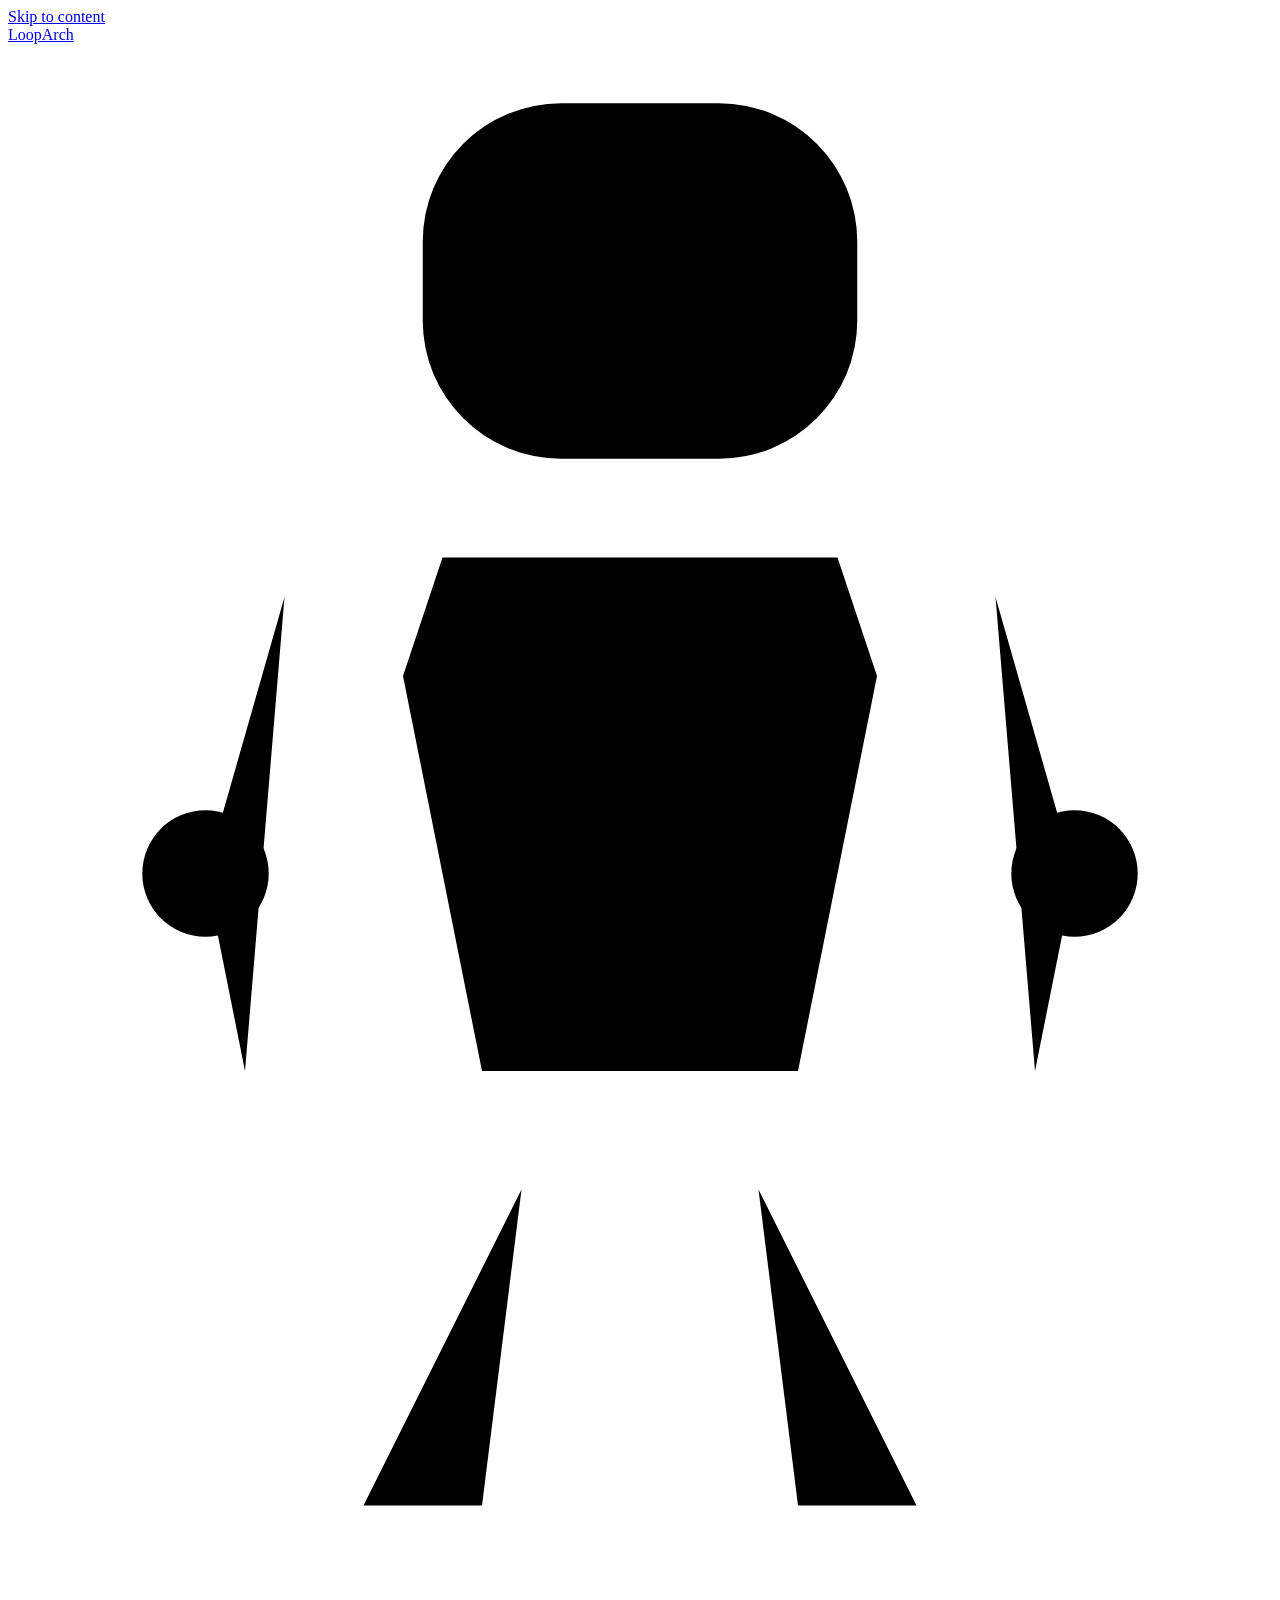
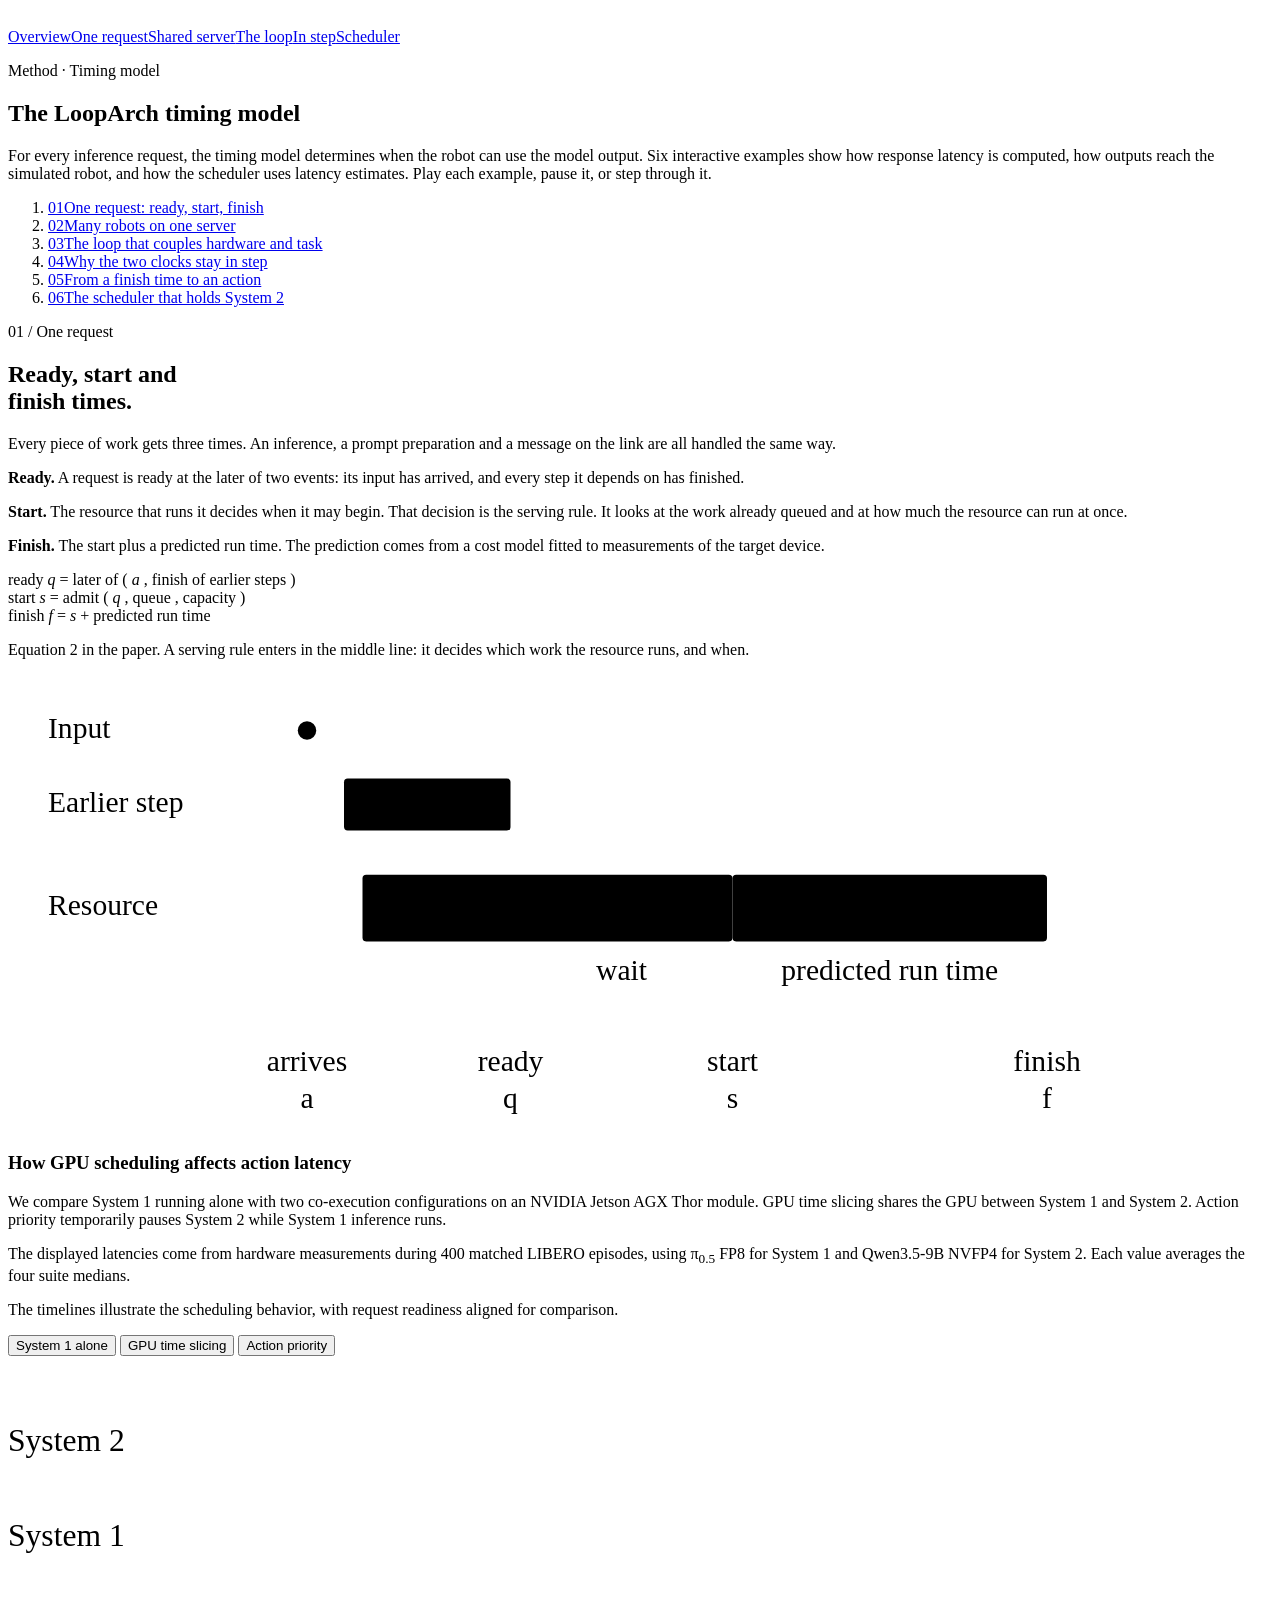
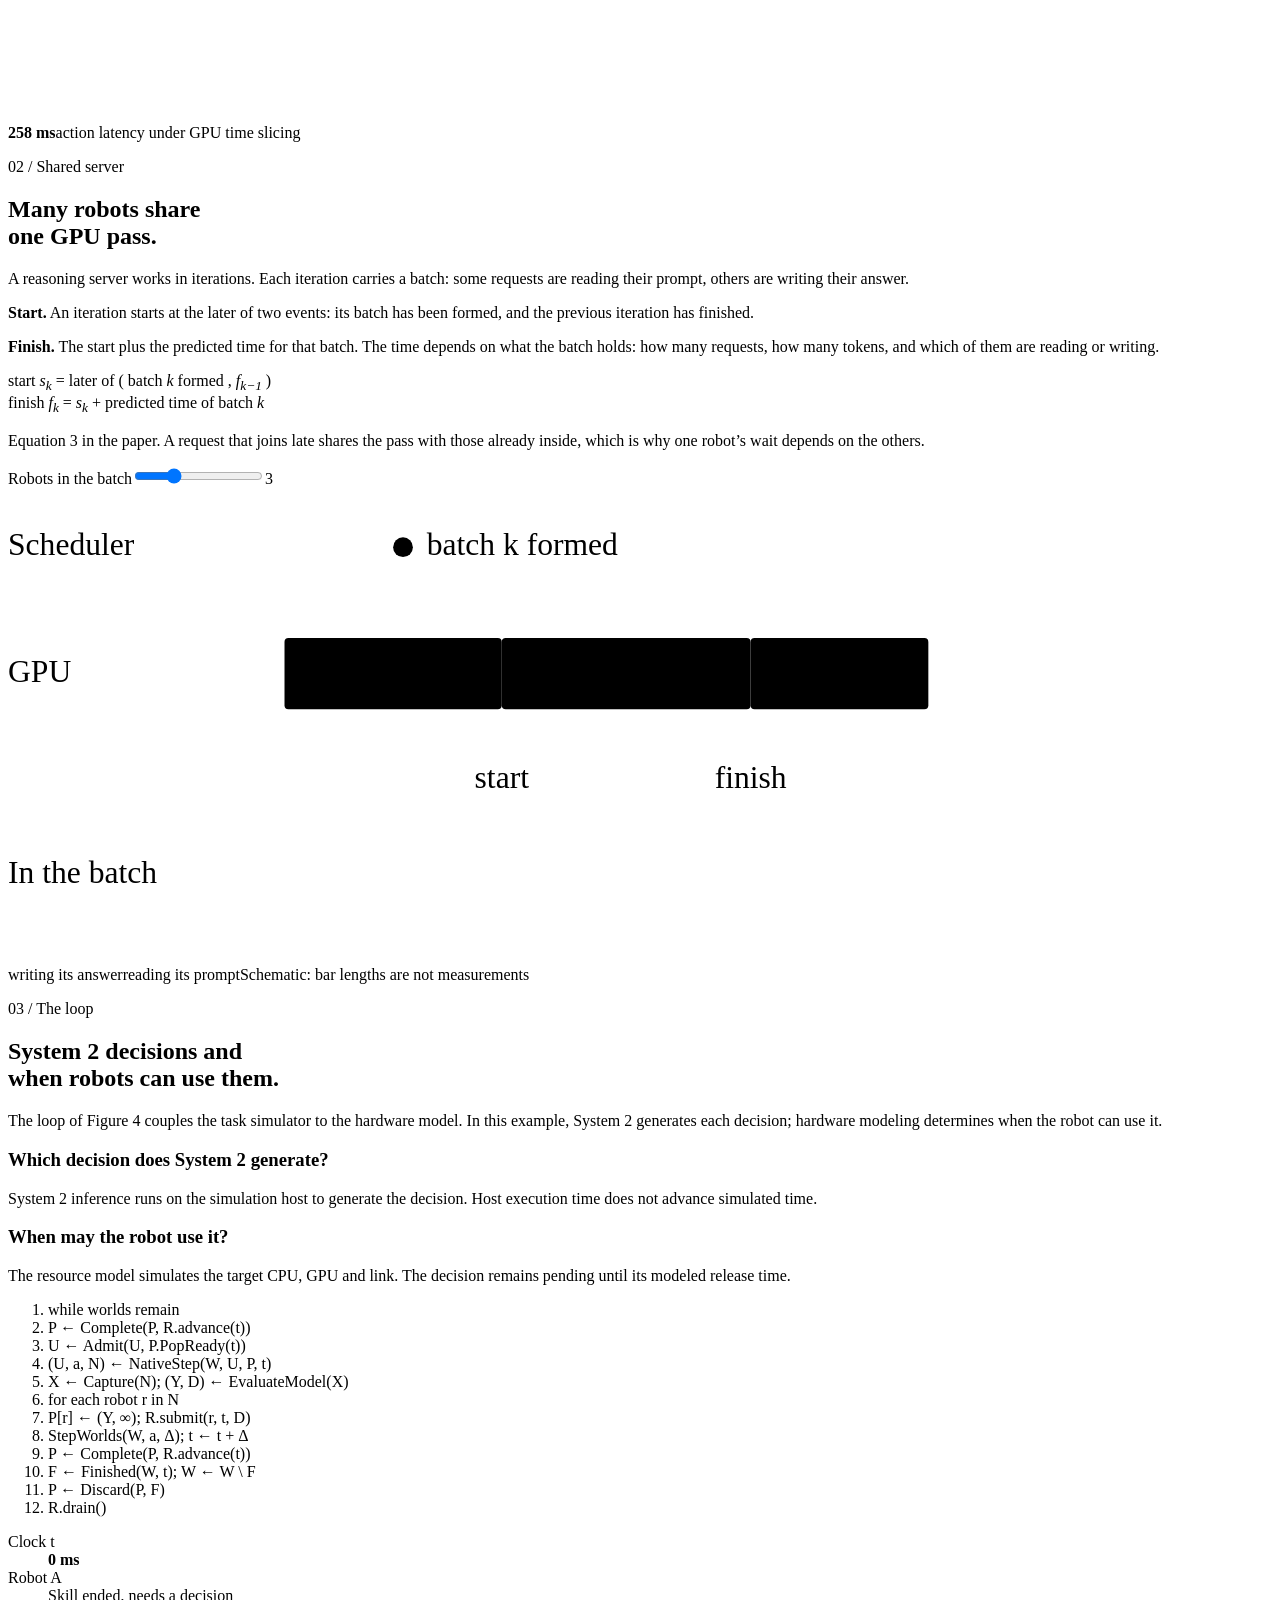
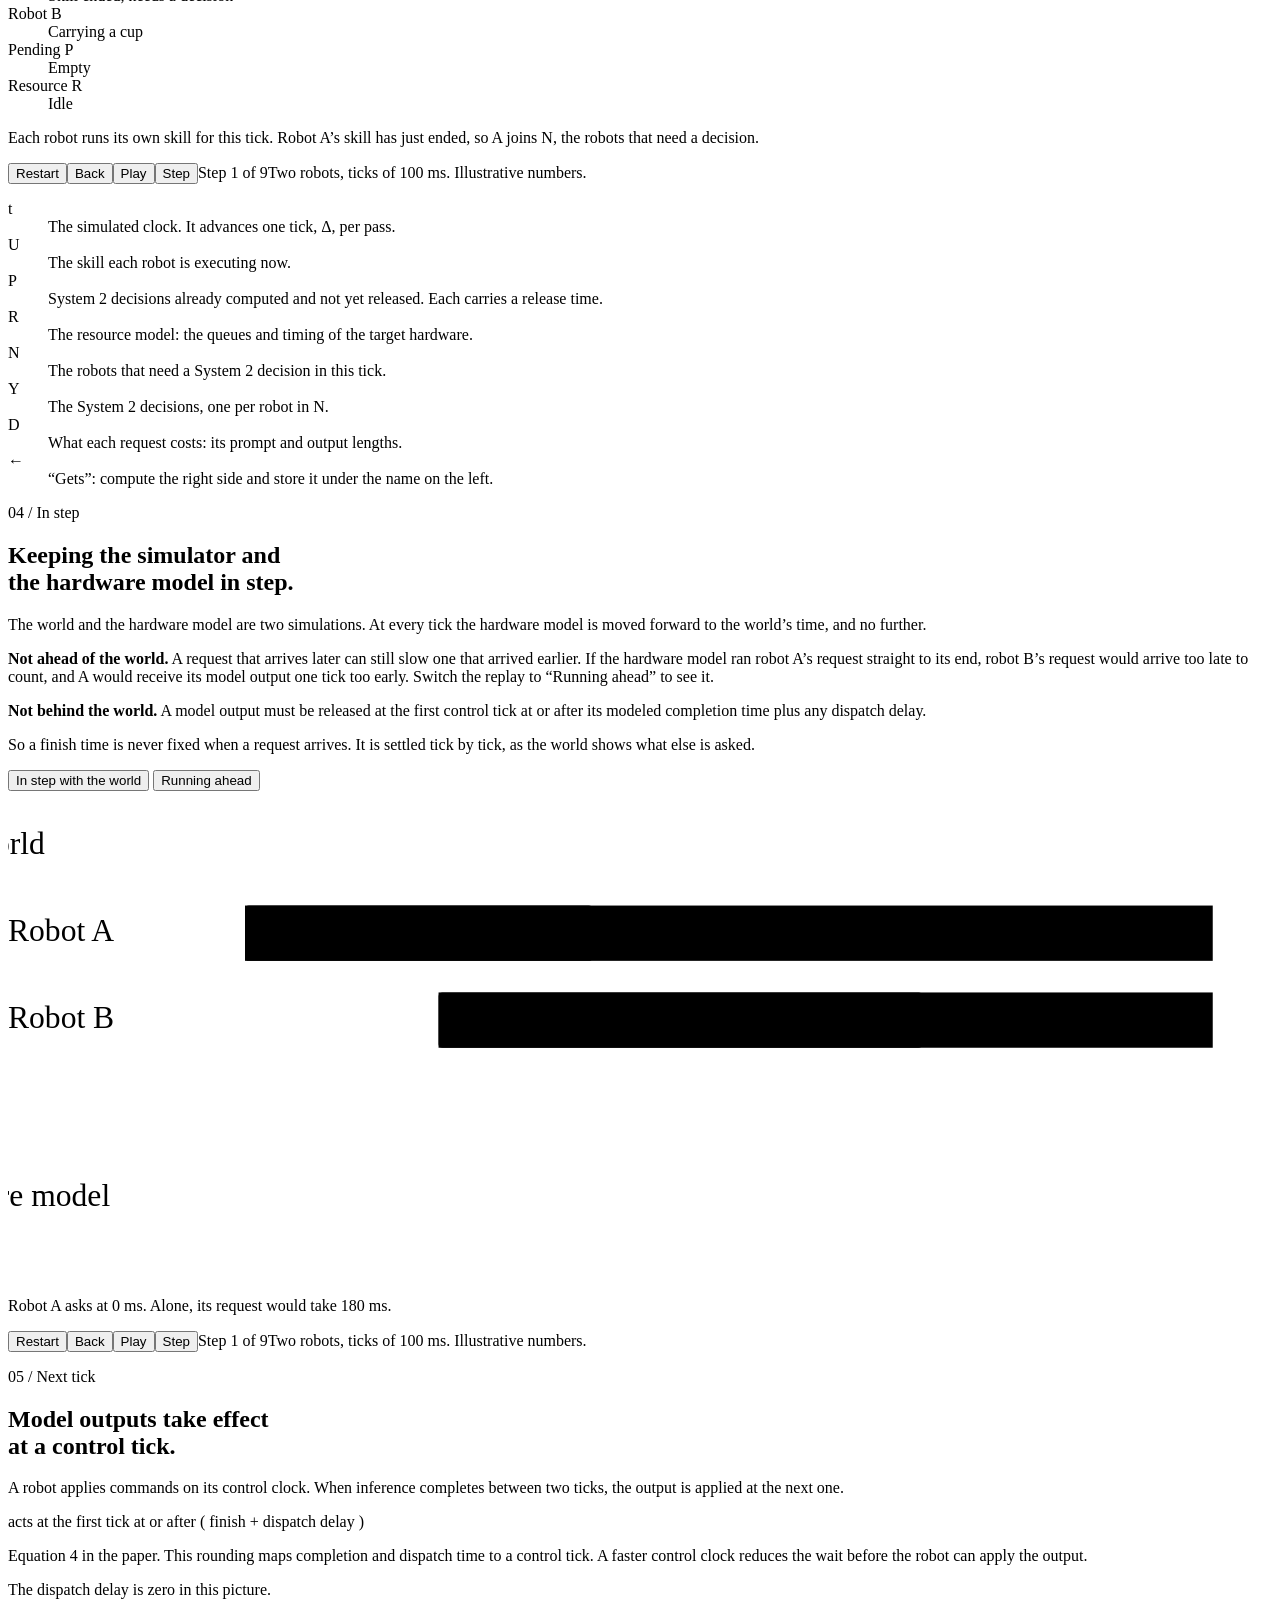
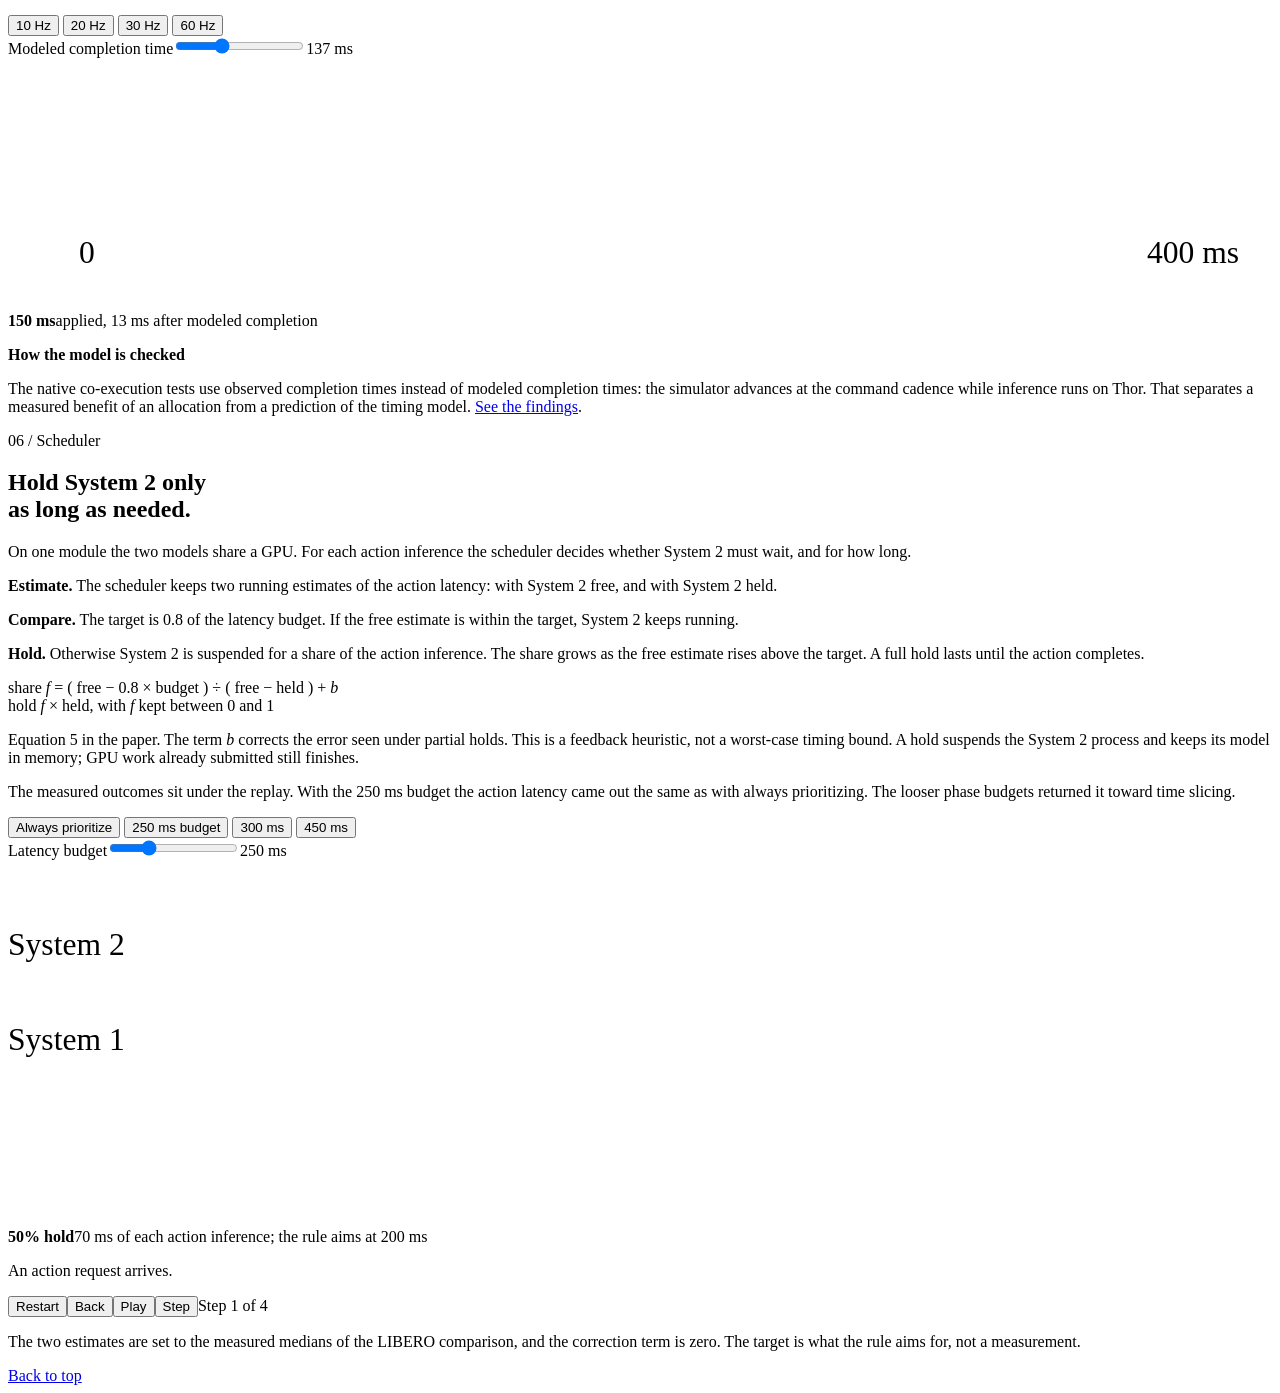
==== model.html @ b51e173c "Rename the project to LoopArch" ====
<!doctype html>
<html lang="en">
<head>
  <meta charset="utf-8">
  <meta name="viewport" content="width=device-width,initial-scale=1">
  <meta name="description" content="How the LoopArch timing model turns a hardware time into the moment a robot can act.">
  <title>Timing model · LoopArch</title>
  <link rel="stylesheet" href="style.css">
  <link rel="stylesheet" href="model.css">
  <script src="model.js" defer></script>
</head>
<body>
<a class="skip" href="#main">Skip to content</a>
<header class="masthead"><a class="wordmark" href="index.html">Loop<span>Arch</span><svg class="bot-icon humanoid-icon" viewBox="0 0 32 40" aria-hidden="true" focusable="false"><rect class="robot-shell" x="10.5" y="1.5" width="11" height="9" rx="3.5"/><rect class="robot-visor" x="12.5" y="4" width="7" height="3" rx="1.5"/><path class="robot-shell" d="M11 13h10l1 3-2 10h-8l-2-10z"/><path class="robot-chest" d="M13.5 16.5h5"/><path class="robot-limb" d="m7 14-2 7 1 5m19-12 2 7-1 5M13 29l-1 8H9m10-8 1 8h3"/><circle class="robot-joint" cx="5" cy="21" r="1.6"/><circle class="robot-joint" cx="27" cy="21" r="1.6"/><path class="robot-neck" d="M14 11.5h4"/></svg></a><nav aria-label="Main navigation"><a href="index.html">Overview</a><a href="#request">One request</a><a href="#shared">Shared server</a><a href="#loop">The loop</a><a href="#step">In step</a><a href="#scheduler">Scheduler</a></nav></header>
<main id="main">
<section class="page-hero">
  <div><p class="eyebrow">Method · Timing model</p><h1>The LoopArch timing model</h1><p class="lead">For every inference request, the timing model determines when the robot can use the model output. Six interactive examples show how response latency is computed, how outputs reach the simulated robot, and how the scheduler uses latency estimates. Play each example, pause it, or step through it.</p></div>
  <ol class="toc" aria-label="On this page"><li><a href="#request"><span>01</span>One request: ready, start, finish</a></li><li><a href="#shared"><span>02</span>Many robots on one server</a></li><li><a href="#loop"><span>03</span>The loop that couples hardware and task</a></li><li><a href="#step"><span>04</span>Why the two clocks stay in step</a></li><li><a href="#tick"><span>05</span>From a finish time to an action</a></li><li><a href="#scheduler"><span>06</span>The scheduler that holds System 2</a></li></ol>
</section>

<section id="request" class="section">
  <div class="section-heading"><p class="eyebrow">01 / One request</p><h2>Ready, start and<br>finish times.</h2><p>Every piece of work gets three times. An inference, a prompt preparation and a message on the link are all handled the same way.</p></div>
  <div class="explain">
    <div class="prose">
      <p><strong>Ready.</strong> A request is ready at the later of two events: its input has arrived, and every step it depends on has finished.</p>
      <p><strong>Start.</strong> The resource that runs it decides when it may begin. That decision is the serving rule. It looks at the work already queued and at how much the resource can run at once.</p>
      <p><strong>Finish.</strong> The start plus a predicted run time. The prediction comes from a cost model fitted to measurements of the target device.</p>
      <div class="eq" role="group" aria-label="Equation 2 in words">
        <div><span class="lab">ready</span> <var>q</var> = later of ( <var>a</var> , finish of earlier steps )</div>
        <div><span class="lab">start</span> <var>s</var> = admit ( <var>q</var> , queue , capacity )</div>
        <div><span class="lab">finish</span> <var>f</var> = <var>s</var> + predicted run time</div>
      </div>
      <p class="note">Equation 2 in the paper. A serving rule enters in the middle line: it decides which work the resource runs, and when.</p>
    </div>
    <figure class="panel">
      <svg viewBox="0 0 640 246" role="img"><title>One request on a timeline: its input arrives, an earlier step finishes and makes it ready, it waits while the resource does other work, then it starts, runs and finishes.</title>
        <text class="d-lab" x="0" y="34">Input</text><circle cx="140" cy="30" r="5" fill="var(--teal)"/>
        <text class="d-lab" x="0" y="74">Earlier step</text><rect class="f-old" x="160" y="56" width="90" height="28" rx="2"/>
        <text class="d-lab" x="0" y="130">Resource</text>
        <rect class="f-s2" x="170" y="108" width="200" height="36" rx="2"/><text class="d-in" x="270" y="130" text-anchor="middle">Other work in the queue</text>
        <rect class="f-s1" x="370" y="108" width="170" height="36" rx="2"/><text class="d-in" x="455" y="130" text-anchor="middle">This request runs</text>
        <line class="d-guide" x1="140" y1="37" x2="140" y2="196"/><line class="d-guide" x1="250" y1="84" x2="250" y2="108"/><line class="d-guide" x1="250" y1="144" x2="250" y2="196"/><line class="d-guide" x1="370" y1="144" x2="370" y2="196"/><line class="d-guide" x1="540" y1="144" x2="540" y2="196"/>
        <line x1="256" y1="172" x2="364" y2="172" stroke="var(--orange)" stroke-width="2"/><text class="d-lab" x="310" y="165" text-anchor="middle">wait</text>
        <line x1="376" y1="172" x2="534" y2="172" stroke="var(--teal)" stroke-width="2"/><text class="d-lab" x="455" y="165" text-anchor="middle">predicted run time</text>
        <text class="d-strong" x="140" y="214" text-anchor="middle">arrives</text><text class="d-sym" x="140" y="234" text-anchor="middle">a</text>
        <text class="d-strong" x="250" y="214" text-anchor="middle">ready</text><text class="d-sym" x="250" y="234" text-anchor="middle">q</text>
        <text class="d-strong" x="370" y="214" text-anchor="middle">start</text><text class="d-sym" x="370" y="234" text-anchor="middle">s</text>
        <text class="d-strong" x="540" y="214" text-anchor="middle">finish</text><text class="d-sym" x="540" y="234" text-anchor="middle">f</text>
      </svg>
    </figure>
  </div>
  <div class="explain second">
    <div class="prose">
      <h3>How GPU scheduling affects action latency</h3>
      <p>We compare System 1 running alone with two co-execution configurations on an NVIDIA Jetson AGX Thor module. GPU time slicing shares the GPU between System 1 and System 2. Action priority temporarily pauses System 2 while System 1 inference runs.</p>
      <p>The displayed latencies come from hardware measurements during 400 matched LIBERO episodes, using π<sub>0.5</sub> FP8 for System 1 and Qwen3.5-9B NVFP4 for System 2. Each value averages the four suite medians.</p>
      <p class="note" id="rule-scope">The timelines illustrate the scheduling behavior, with request readiness aligned for comparison.</p>
    </div>
    <div class="panel">
      <div class="seg" role="group" aria-label="Serving rule">
        <button type="button" data-rule="solo" aria-pressed="false">System 1 alone</button>
        <button type="button" data-rule="timeslicing" aria-pressed="true">GPU time slicing</button>
        <button type="button" data-rule="priority" aria-pressed="false">Action priority</button>
      </div>
      <svg id="rule-svg" viewBox="0 0 640 176" role="img" aria-labelledby="rule-title"><title id="rule-title">Timeline of one action request under the selected serving rule.</title>
        <text class="d-lab" x="0" y="48">System 2</text><text class="d-lab" x="0" y="96">System 1</text>
        <g id="rule-marks"></g>
        <line class="d-axis" x1="130" y1="132" x2="610" y2="132"/>
        <g id="rule-axis"></g>
      </svg>
      <p class="readout" aria-live="polite"><strong id="rule-ms">258 ms</strong><span id="rule-text">action latency under GPU time slicing</span></p>
    </div>
  </div>
</section>

<section id="shared" class="section">
  <div class="section-heading"><p class="eyebrow">02 / Shared server</p><h2>Many robots share<br>one GPU pass.</h2><p>A reasoning server works in iterations. Each iteration carries a batch: some requests are reading their prompt, others are writing their answer.</p></div>
  <div class="explain">
    <div class="prose">
      <p><strong>Start.</strong> An iteration starts at the later of two events: its batch has been formed, and the previous iteration has finished.</p>
      <p><strong>Finish.</strong> The start plus the predicted time for that batch. The time depends on what the batch holds: how many requests, how many tokens, and which of them are reading or writing.</p>
      <div class="eq" role="group" aria-label="Equation 3 in words">
        <div><span class="lab">start</span> <var>s<sub>k</sub></var> = later of ( batch <var>k</var> formed , <var>f<sub>k−1</sub></var> )</div>
        <div><span class="lab">finish</span> <var>f<sub>k</sub></var> = <var>s<sub>k</sub></var> + predicted time of batch <var>k</var></div>
      </div>
      <p class="note">Equation 3 in the paper. A request that joins late shares the pass with those already inside, which is why one robot’s wait depends on the others.</p>
    </div>
    <div class="panel">
      <label class="slider" for="robots"><span>Robots in the batch</span><input id="robots" type="range" min="1" max="8" step="1" value="3"><output id="robots-out" for="robots">3</output></label>
      <svg id="batch-svg" viewBox="0 0 640 232" role="img" aria-labelledby="batch-title"><title id="batch-title">Three GPU iterations in a row. The middle one grows with the number of robots in its batch.</title>
        <text class="d-lab" x="0" y="34">Scheduler</text><circle cx="200" cy="30" r="5" fill="var(--teal)"/><text class="d-lab" x="212" y="34">batch k formed</text>
        <text class="d-lab" x="0" y="98">GPU</text>
        <rect class="f-old" x="140" y="76" width="110" height="36" rx="2"/><text class="d-strong" x="195" y="98" text-anchor="middle">k − 1</text>
        <rect id="it-k" class="f-s1" x="250" y="76" width="126" height="36" rx="2"/><text id="it-k-t" class="d-in" x="313" y="98" text-anchor="middle">iteration k</text>
        <rect id="it-n" class="f-old" x="376" y="76" width="90" height="36" rx="2"/><text id="it-n-t" class="d-strong" x="421" y="98" text-anchor="middle">k + 1</text>
        <line class="d-guide" x1="200" y1="37" x2="200" y2="76"/><line class="d-guide" x1="250" y1="112" x2="250" y2="136"/><line id="it-end" class="d-guide" x1="376" y1="112" x2="376" y2="136"/>
        <text class="d-strong" x="250" y="152" text-anchor="middle">start</text><text id="it-end-t" class="d-strong" x="376" y="152" text-anchor="middle">finish</text>
        <text class="d-lab" x="0" y="200">In the batch</text><g id="chips"></g>
      </svg>
      <p class="chart-key"><span><i class="base-dot" style="background:var(--blue)"></i>writing its answer</span><span><i class="base-dot" style="background:var(--orange)"></i>reading its prompt</span><span>Schematic: bar lengths are not measurements</span></p>
    </div>
  </div>
</section>

<section id="loop" class="section">
  <div class="section-heading"><p class="eyebrow">03 / The loop</p><h2>System 2 decisions and<br>when robots can use them.</h2><p>The loop of Figure 4 couples the task simulator to the hardware model. In this example, System 2 generates each decision; hardware modeling determines when the robot can use it.</p></div>
  <div class="two">
    <div class="panel"><h3>Which decision does System 2 generate?</h3><p>System 2 inference runs on the simulation host to generate the decision. Host execution time does not advance simulated time.</p></div>
    <div class="panel"><h3>When may the robot use it?</h3><p>The resource model simulates the target CPU, GPU and link. The decision remains pending until its modeled release time.</p></div>
  </div>
  <div class="panel">
    <div class="stepper">
      <ol class="code" id="code" aria-label="Pseudocode of the loop">
        <li>while worlds remain</li>
        <li> P ← Complete(P, R.advance(t))</li>
        <li> U ← Admit(U, P.PopReady(t))</li>
        <li class="on"> (U, a, N) ← NativeStep(W, U, P, t)</li>
        <li> X ← Capture(N); (Y, D) ← EvaluateModel(X)</li>
        <li> for each robot r in N</li>
        <li>  P[r] ← (Y, ∞); R.submit(r, t, D)</li>
        <li> StepWorlds(W, a, Δ); t ← t + Δ</li>
        <li> P ← Complete(P, R.advance(t))</li>
        <li> F ← Finished(W, t); W ← W \ F</li>
        <li> P ← Discard(P, F)</li>
        <li>R.drain()</li>
      </ol>
      <dl class="state">
        <div><dt>Clock t</dt><dd id="s-t"><strong>0 ms</strong></dd></div>
        <div><dt>Robot A</dt><dd id="s-a">Skill ended, needs a decision</dd></div>
        <div><dt>Robot B</dt><dd id="s-b">Carrying a cup</dd></div>
        <div><dt>Pending P</dt><dd id="s-p">Empty</dd></div>
        <div><dt>Resource R</dt><dd id="s-r">Idle</dd></div>
      </dl>
    </div>
    <p class="step-note" id="step-note" aria-live="polite">Each robot runs its own skill for this tick. Robot A’s skill has just ended, so A joins N, the robots that need a decision.</p>
    <div class="replay" id="loop-replay"><button type="button" data-act="restart">Restart</button><button type="button" data-act="back">Back</button><button type="button" data-act="play" class="primary">Play</button><button type="button" data-act="next">Step</button><span class="replay-pos">Step 1 of 9</span><span class="illus">Two robots, ticks of 100 ms. Illustrative numbers.</span></div>
  </div>
  <dl class="glossary">
    <div><dt>t</dt><dd>The simulated clock. It advances one tick, Δ, per pass.</dd></div>
    <div><dt>U</dt><dd>The skill each robot is executing now.</dd></div>
    <div><dt>P</dt><dd>System 2 decisions already computed and not yet released. Each carries a release time.</dd></div>
    <div><dt>R</dt><dd>The resource model: the queues and timing of the target hardware.</dd></div>
    <div><dt>N</dt><dd>The robots that need a System 2 decision in this tick.</dd></div>
    <div><dt>Y</dt><dd>The System 2 decisions, one per robot in N.</dd></div>
    <div><dt>D</dt><dd>What each request costs: its prompt and output lengths.</dd></div>
    <div><dt>←</dt><dd>“Gets”: compute the right side and store it under the name on the left.</dd></div>
  </dl>
</section>

<section id="step" class="section">
  <div class="section-heading"><p class="eyebrow">04 / In step</p><h2>Keeping the simulator and<br>the hardware model in step.</h2><p>The world and the hardware model are two simulations. At every tick the hardware model is moved forward to the world’s time, and no further.</p></div>
  <div class="explain">
    <div class="prose">
      <p><strong>Not ahead of the world.</strong> A request that arrives later can still slow one that arrived earlier. If the hardware model ran robot A’s request straight to its end, robot B’s request would arrive too late to count, and A would receive its model output one tick too early. Switch the replay to “Running ahead” to see it.</p>
      <p><strong>Not behind the world.</strong> A model output must be released at the first control tick at or after its modeled completion time plus any dispatch delay.</p>
      <p>So a finish time is never fixed when a request arrives. It is settled tick by tick, as the world shows what else is asked.</p>
    </div>
    <div class="panel">
      <div class="seg" role="group" aria-label="How the hardware model is driven">
        <button type="button" data-mode="step" aria-pressed="true">In step with the world</button>
        <button type="button" data-mode="ahead" aria-pressed="false">Running ahead</button>
      </div>
      <svg id="sync-svg" viewBox="0 0 640 246" role="img" aria-labelledby="sync-title"><title id="sync-title">Replay of two requests on a shared GPU, with the world clock and the hardware model clock.</title>
        <text class="d-lab" x="0" y="76">Robot A</text><text class="d-lab" x="0" y="120">Robot B</text>
        <rect id="a-proj" class="f-proj" x="120" y="58" width="176" height="28" rx="2"/>
        <rect id="a-done" class="f-s1 grow" x="120" y="58" width="490" height="28"/>
        <text id="a-end" class="d-lab halo" x="304" y="76">alone: 180 ms</text>
        <rect id="b-proj" class="f-proj" x="218" y="102" width="245" height="28" rx="2"/>
        <rect id="b-done" class="f-s1 grow" x="218" y="102" width="392" height="28"/>
        <text id="b-end" class="d-lab halo" x="471" y="120">350 ms</text>
        <line class="d-axis" x1="120" y1="166" x2="610" y2="166"/><g id="sync-axis"></g>
        <g id="clock-model" class="slide"><line x1="0" y1="50" x2="0" y2="166" stroke="var(--orange)" stroke-width="2" stroke-dasharray="5 4"/><text x="0" y="210" text-anchor="middle" class="d-clock" fill="var(--orange)">hardware model</text></g>
        <g id="clock-world" class="slide"><line x1="0" y1="42" x2="0" y2="166" stroke="var(--teal)" stroke-width="2"/><text x="0" y="32" text-anchor="middle" class="d-clock" fill="var(--teal)">world</text></g>
        <g id="sync-released"></g>
      </svg>
      <p class="step-note" id="sync-note" aria-live="polite">Robot A asks at 0 ms. Alone, its request would take 180 ms.</p>
      <div class="replay" id="sync-replay"><button type="button" data-act="restart">Restart</button><button type="button" data-act="back">Back</button><button type="button" data-act="play" class="primary">Play</button><button type="button" data-act="next">Step</button><span class="replay-pos">Step 1 of 9</span><span class="illus">Two robots, ticks of 100 ms. Illustrative numbers.</span></div>
    </div>
  </div>
</section>

<section id="tick" class="section">
  <div class="section-heading"><p class="eyebrow">05 / Next tick</p><h2>Model outputs take effect<br>at a control tick.</h2><p>A robot applies commands on its control clock. When inference completes between two ticks, the output is applied at the next one.</p></div>
  <div class="explain">
    <div class="prose">
      <div class="eq" role="group" aria-label="Equation 4 in words">
        <div><span class="lab">acts at</span> the first tick at or after ( finish + dispatch delay )</div>
      </div>
      <p>Equation 4 in the paper. This rounding maps completion and dispatch time to a control tick. A faster control clock reduces the wait before the robot can apply the output.</p>
      <p class="note">The dispatch delay is zero in this picture.</p>
    </div>
    <div class="panel">
      <div class="seg" role="group" aria-label="Control rate">
        <button type="button" data-hz="10" aria-pressed="false">10 Hz</button>
        <button type="button" data-hz="20" aria-pressed="true">20 Hz</button>
        <button type="button" data-hz="30" aria-pressed="false">30 Hz</button>
        <button type="button" data-hz="60" aria-pressed="false">60 Hz</button>
      </div>
      <label class="slider" for="finish"><span>Modeled completion time</span><input id="finish" type="range" min="0" max="400" step="1" value="137"><output id="finish-out" for="finish">137 ms</output></label>
      <svg id="tick-svg" viewBox="0 0 640 118" role="img" aria-labelledby="tick-title"><title id="tick-title">A time axis with control ticks. Modeled inference completes between two ticks; the output is applied at the next one.</title>
        <line class="d-axis" x1="40" y1="62" x2="600" y2="62"/><g id="tick-marks"></g>
        <text class="d-lab" x="40" y="104" text-anchor="middle">0</text><text class="d-lab" x="600" y="104" text-anchor="middle">400 ms</text>
      </svg>
      <p class="readout" aria-live="polite"><strong id="tick-ms">150 ms</strong><span id="tick-text">applied, 13 ms after modeled completion</span></p>
    </div>
  </div>
  <aside class="interpretation"><strong>How the model is checked</strong><p>The native co-execution tests use observed completion times instead of modeled completion times: the simulator advances at the command cadence while inference runs on Thor. That separates a measured benefit of an allocation from a prediction of the timing model. <a class="inline" href="index.html#findings">See the findings</a>.</p></aside>
</section>
<section id="scheduler" class="section">
  <div class="section-heading"><p class="eyebrow">06 / Scheduler</p><h2>Hold System 2 only<br>as long as needed.</h2><p>On one module the two models share a GPU. For each action inference the scheduler decides whether System 2 must wait, and for how long.</p></div>
  <div class="explain">
    <div class="prose">
      <p><strong>Estimate.</strong> The scheduler keeps two running estimates of the action latency: with System 2 free, and with System 2 held.</p>
      <p><strong>Compare.</strong> The target is 0.8 of the latency budget. If the free estimate is within the target, System 2 keeps running.</p>
      <p><strong>Hold.</strong> Otherwise System 2 is suspended for a share of the action inference. The share grows as the free estimate rises above the target. A full hold lasts until the action completes.</p>
      <div class="eq" role="group" aria-label="Equation 5 in words">
        <div><span class="lab">share</span> <var>f</var> = ( free − 0.8 × budget ) ÷ ( free − held ) + <var>b</var></div>
        <div><span class="lab">hold</span> <var>f</var> × held, with <var>f</var> kept between 0 and 1</div>
      </div>
      <p class="note">Equation 5 in the paper. The term <var>b</var> corrects the error seen under partial holds. This is a feedback heuristic, not a worst-case timing bound. A hold suspends the System 2 process and keeps its model in memory; GPU work already submitted still finishes.</p>
      <p>The measured outcomes sit under the replay. With the 250 ms budget the action latency came out the same as with always prioritizing. The looser phase budgets returned it toward time slicing.</p>
    </div>
    <div class="panel">
      <div class="seg" role="group" aria-label="Budget">
        <button type="button" data-budget="always" aria-pressed="false">Always prioritize</button>
        <button type="button" data-budget="250" aria-pressed="true">250 ms budget</button>
        <button type="button" data-budget="300" aria-pressed="false">300 ms</button>
        <button type="button" data-budget="450" aria-pressed="false">450 ms</button>
      </div>
      <label class="slider" for="budget"><span>Latency budget</span><input id="budget" type="range" min="150" max="500" step="5" value="250"><output id="budget-out" for="budget">250 ms</output></label>
      <svg id="sched-svg" viewBox="0 0 640 176" role="img" aria-labelledby="sched-title"><title id="sched-title">Replay of one action inference under the scheduler.</title>
        <text class="d-lab" x="0" y="48">System 2</text><text class="d-lab" x="0" y="96">System 1</text>
        <g id="sched-marks"></g>
        <line class="d-axis" x1="130" y1="132" x2="610" y2="132"/><g id="sched-axis"></g>
        <g id="sched-head" class="slide"><line x1="0" y1="18" x2="0" y2="132" stroke="var(--ink)" stroke-width="1.5"/></g>
      </svg>
      <p class="readout" aria-live="polite"><strong id="sched-f">50% hold</strong><span id="sched-text">70 ms of each action inference; the rule aims at 200 ms</span></p>
      <p class="step-note short" id="sched-note" aria-live="polite">An action request arrives.</p>
      <div class="replay" id="sched-replay"><button type="button" data-act="restart">Restart</button><button type="button" data-act="back">Back</button><button type="button" data-act="play" class="primary">Play</button><button type="button" data-act="next">Step</button><span class="replay-pos">Step 1 of 4</span></div>
      <p class="note" id="sched-scope">The two estimates are set to the measured medians of the LIBERO comparison, and the correction term is zero. The target is what the rule aims for, not a measurement.</p>
      <dl class="measured" id="sched-measured" aria-label="Measured action latency in the LIBERO comparison"></dl>
    </div>
  </div>
</section>
<footer><a href="#main">Back to top</a></footer>
</main>
</body></html>
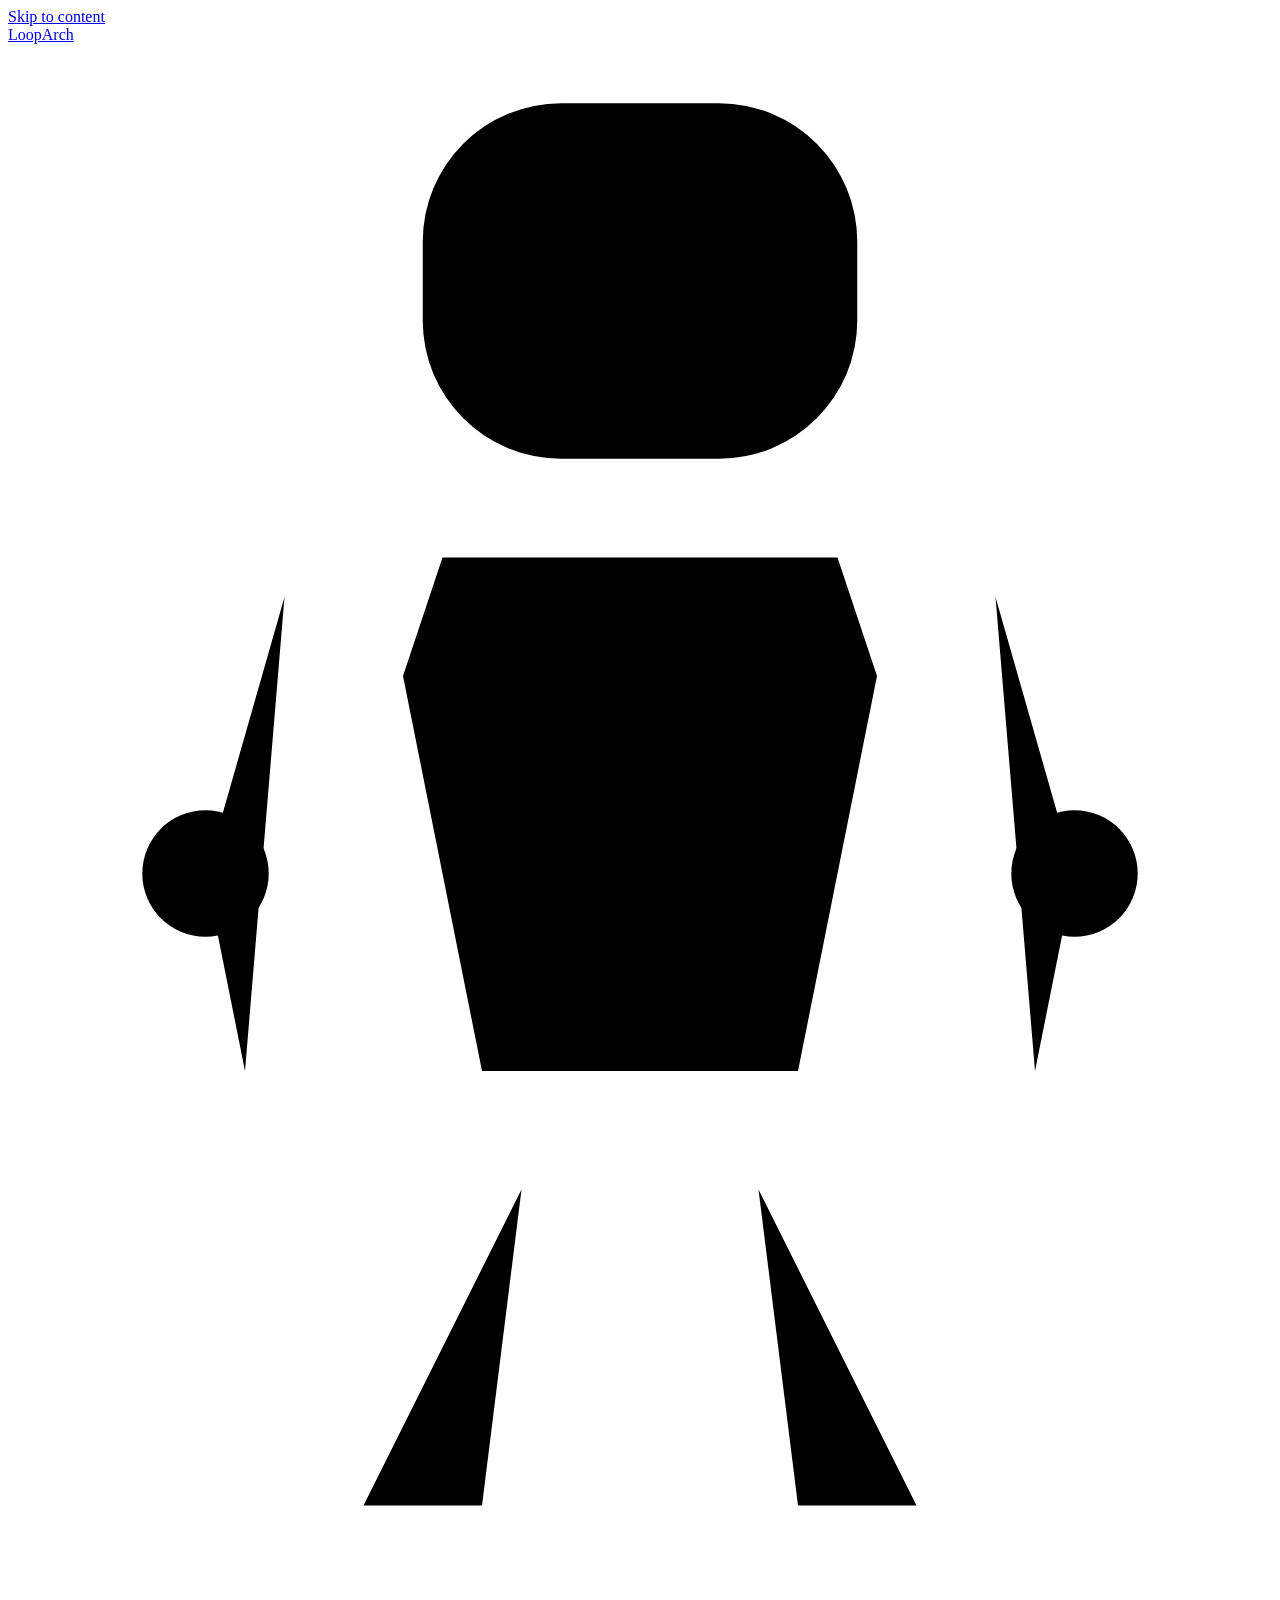
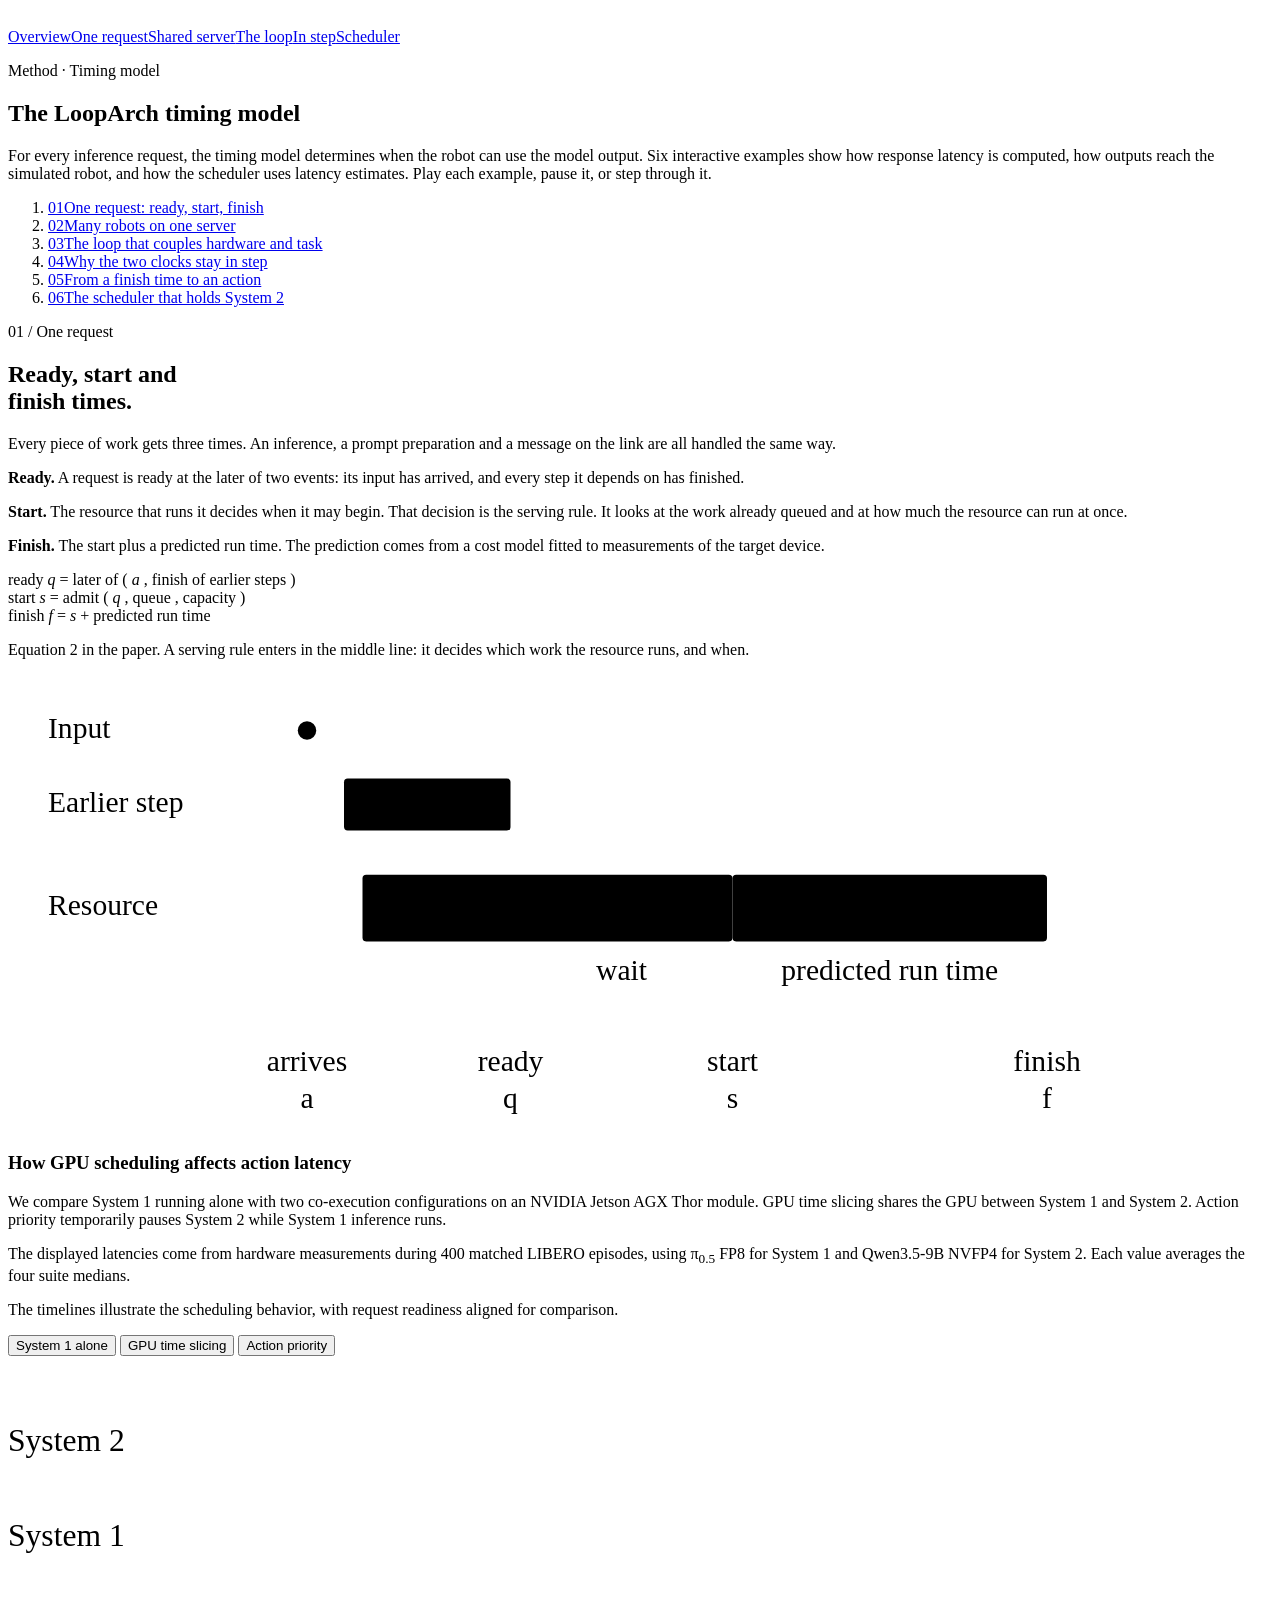
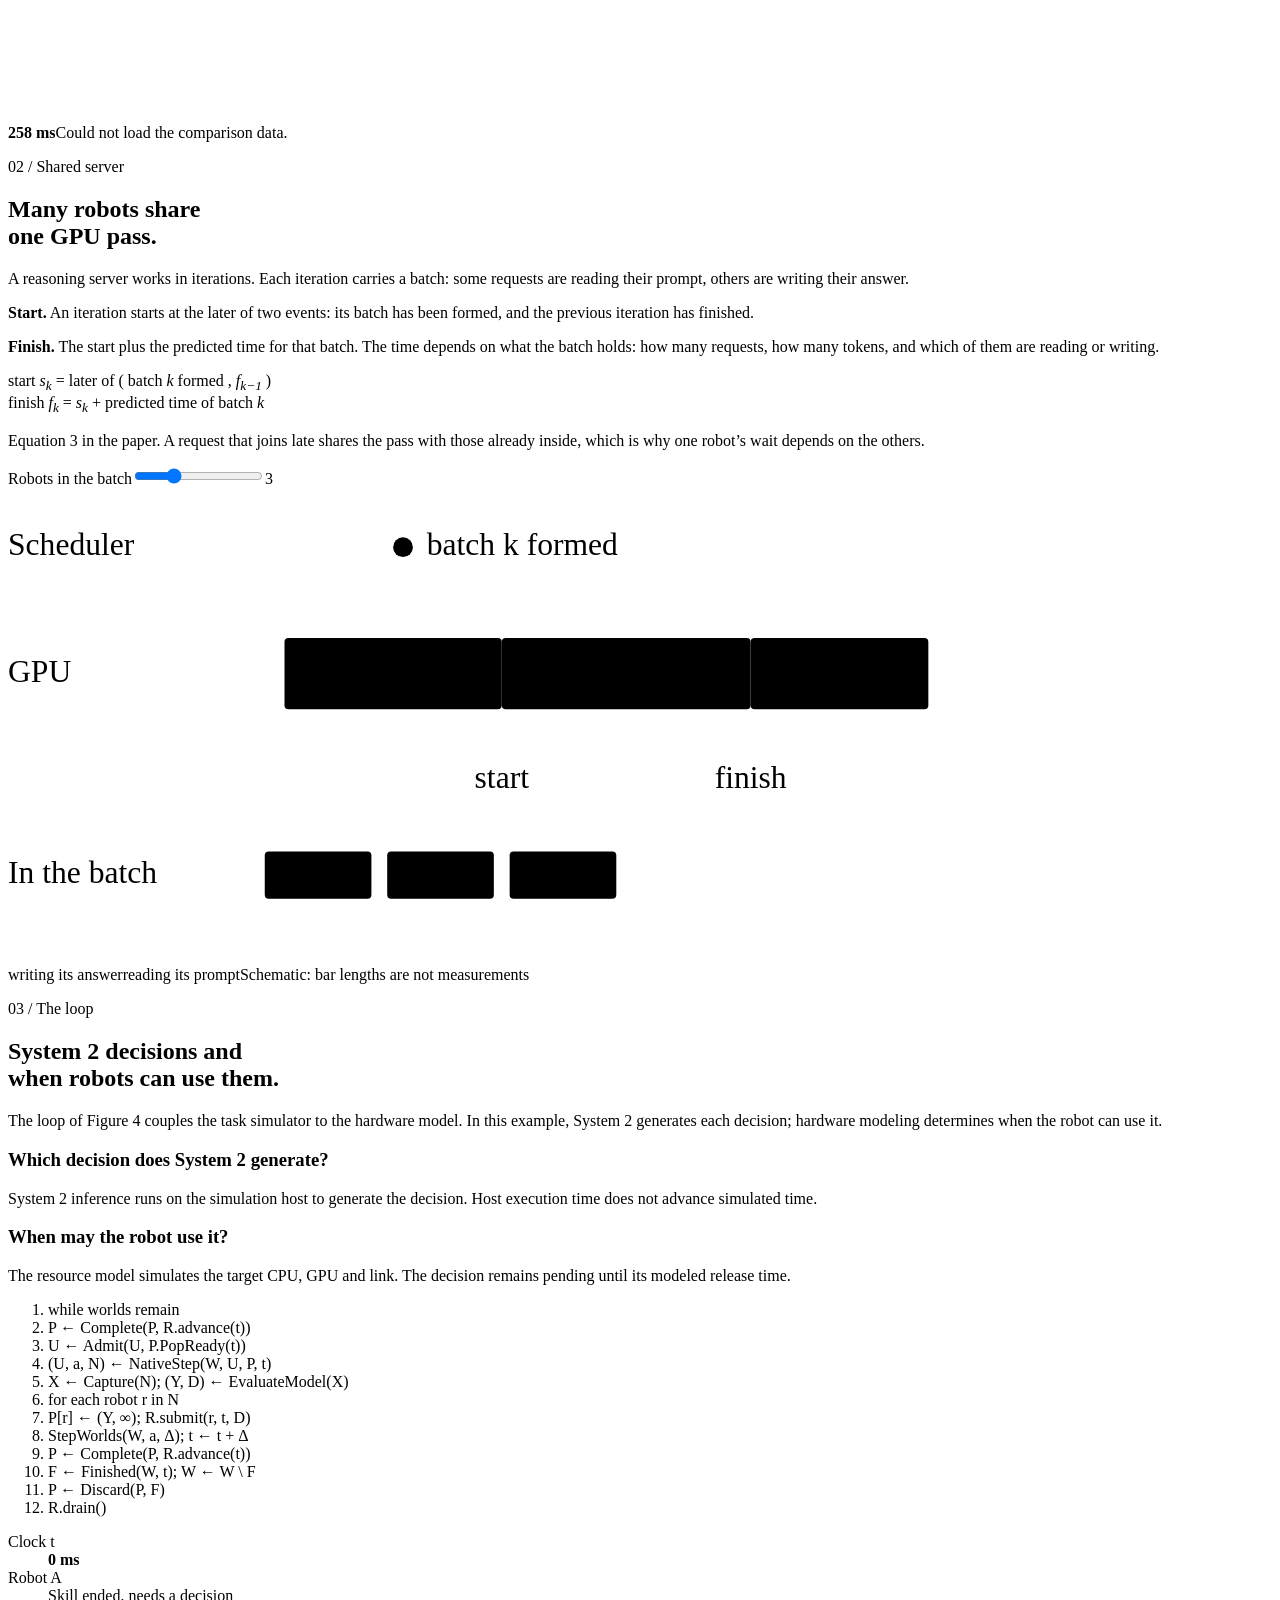
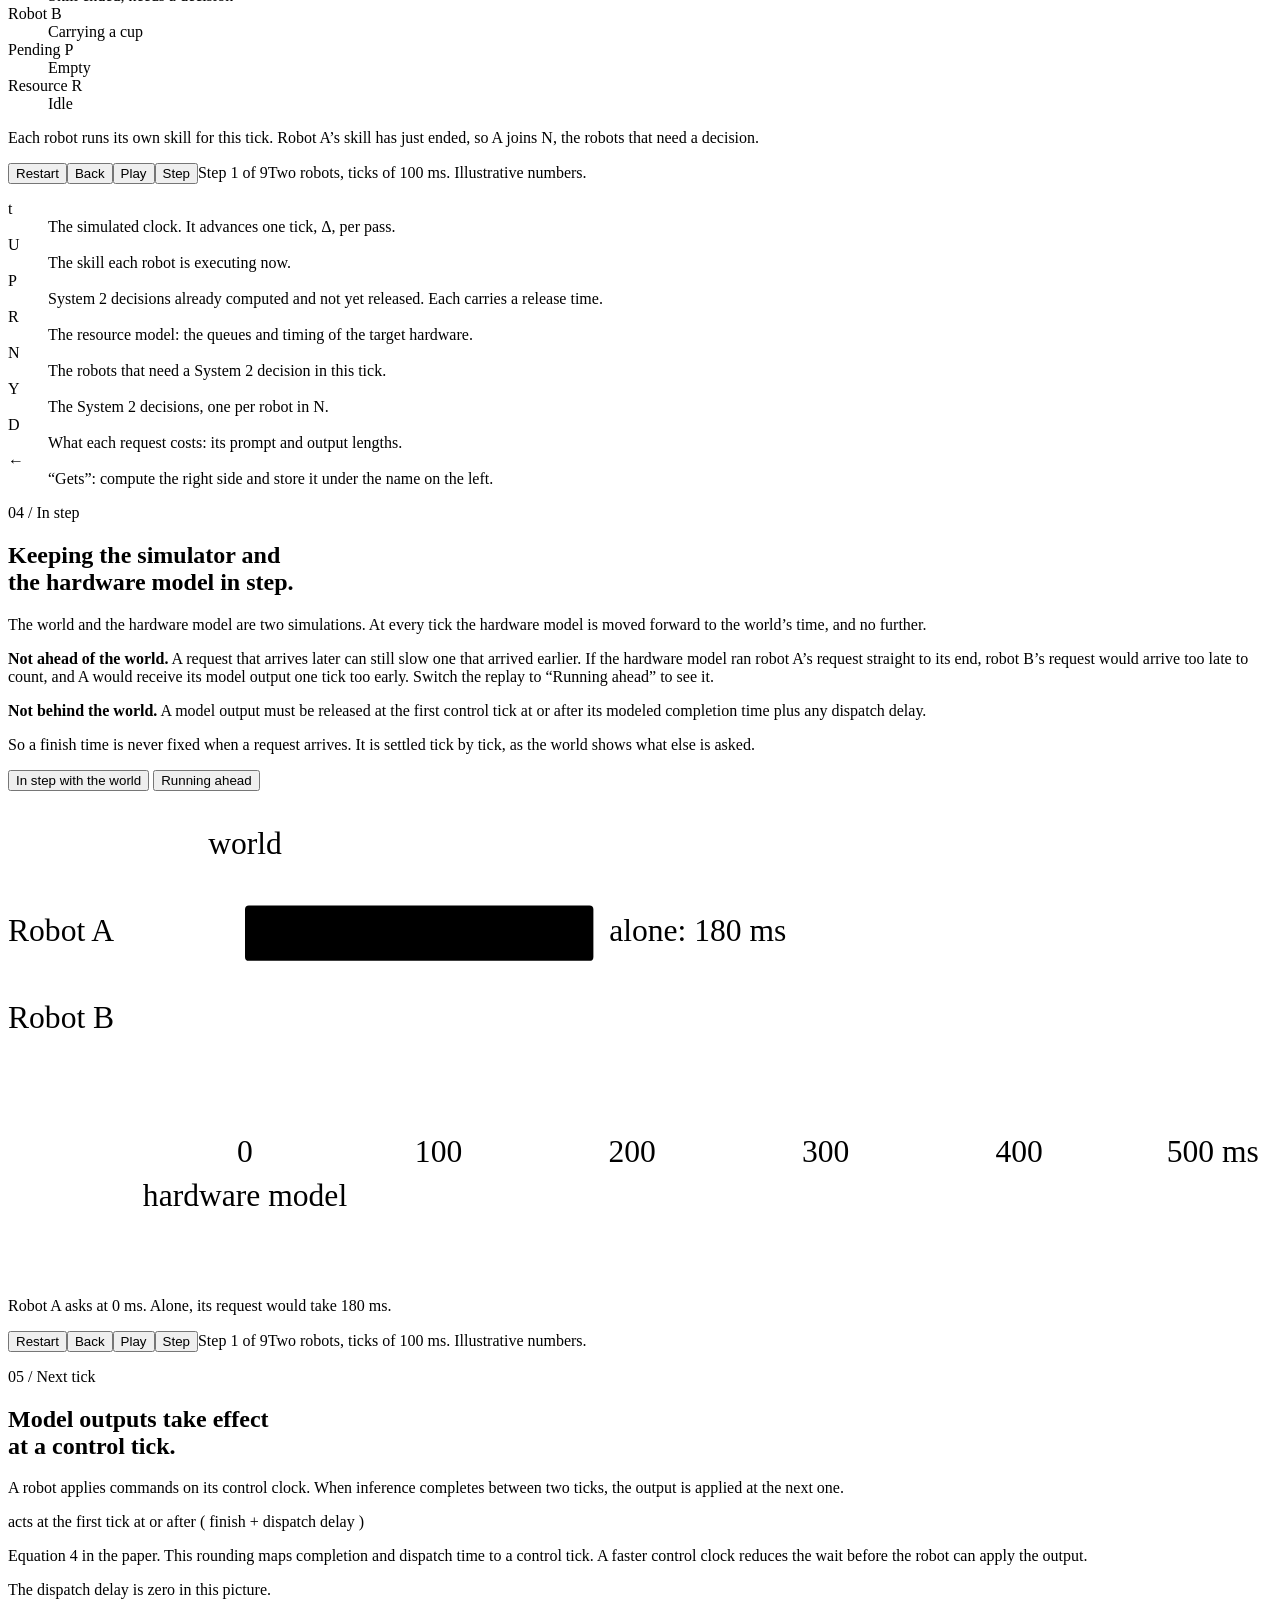
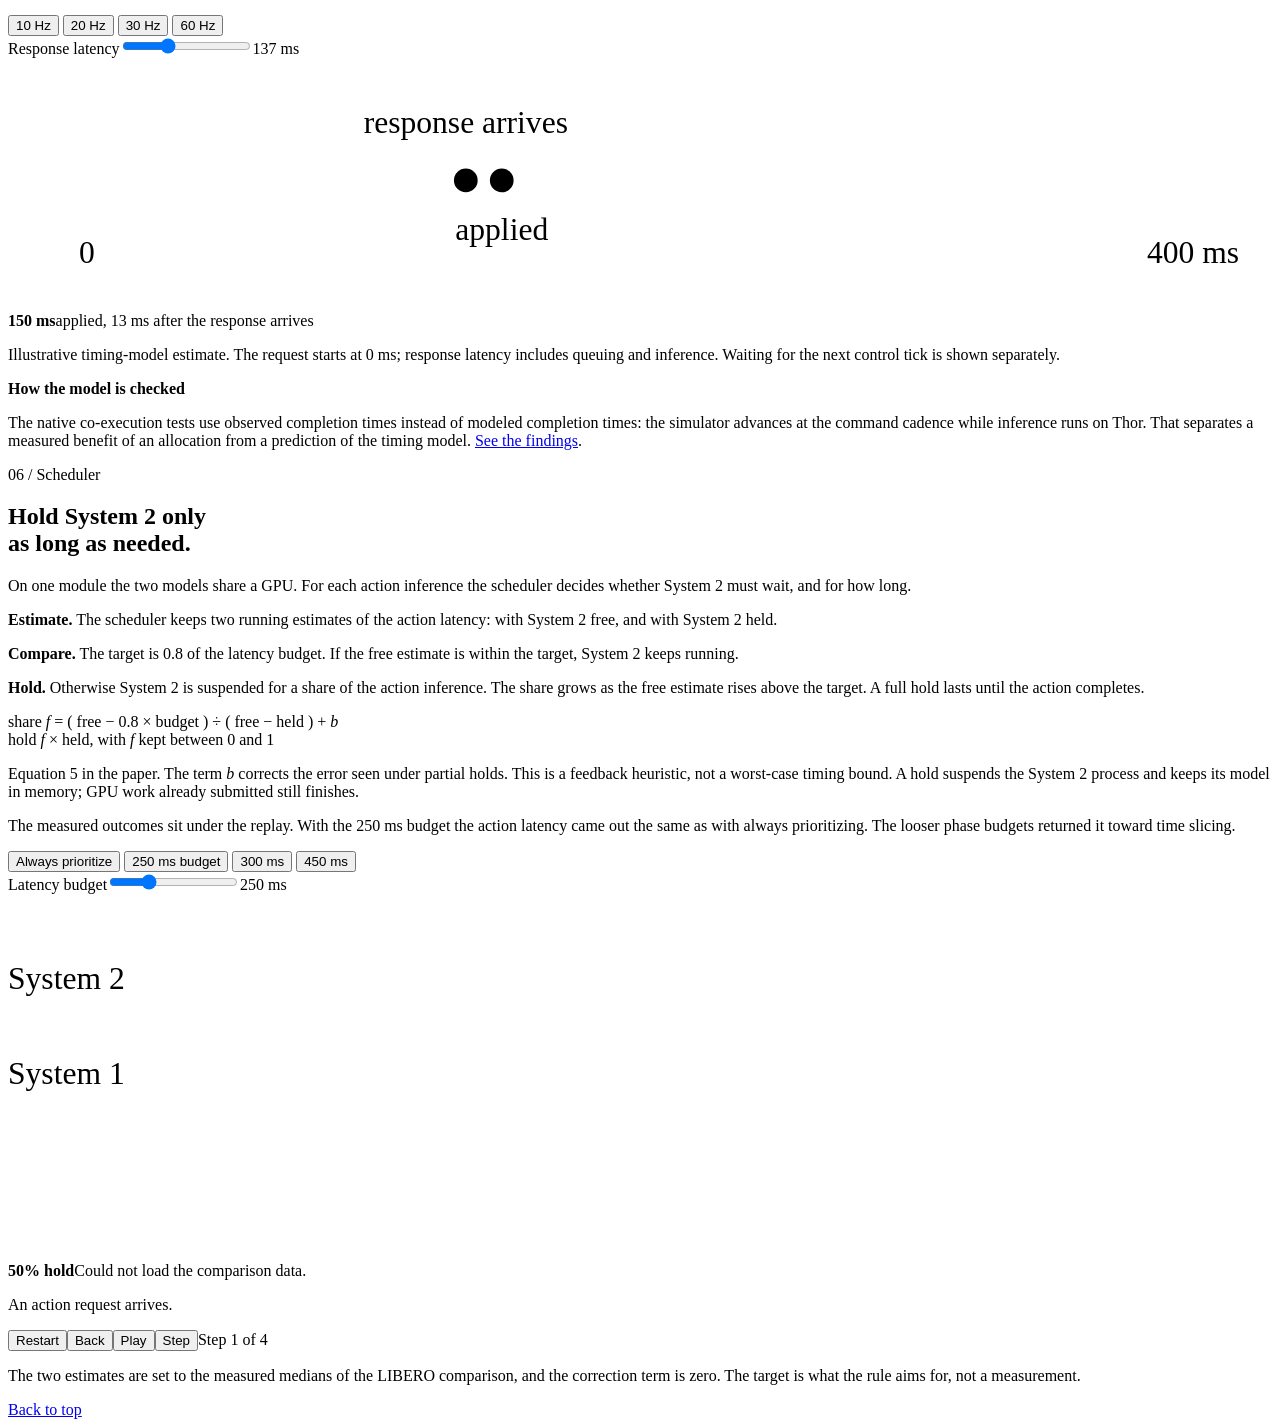
==== commit c9fbbaa4: "Clarify response latency and control tick waiting" ====
--- a/model.html
+++ b/model.html
@@ -196,12 +196,13 @@
         <button type="button" data-hz="30" aria-pressed="false">30 Hz</button>
         <button type="button" data-hz="60" aria-pressed="false">60 Hz</button>
       </div>
-      <label class="slider" for="finish"><span>Modeled completion time</span><input id="finish" type="range" min="0" max="400" step="1" value="137"><output id="finish-out" for="finish">137 ms</output></label>
-      <svg id="tick-svg" viewBox="0 0 640 118" role="img" aria-labelledby="tick-title"><title id="tick-title">A time axis with control ticks. Modeled inference completes between two ticks; the output is applied at the next one.</title>
+      <label class="slider" for="finish"><span>Response latency</span><input id="finish" type="range" min="0" max="400" step="1" value="137"><output id="finish-out" for="finish">137 ms</output></label>
+      <svg id="tick-svg" viewBox="0 0 640 118" role="img" aria-labelledby="tick-title"><title id="tick-title">A request starts at 0 ms. Its response arrives between control ticks; the output is applied at the next one.</title>
         <line class="d-axis" x1="40" y1="62" x2="600" y2="62"/><g id="tick-marks"></g>
         <text class="d-lab" x="40" y="104" text-anchor="middle">0</text><text class="d-lab" x="600" y="104" text-anchor="middle">400 ms</text>
       </svg>
-      <p class="readout" aria-live="polite"><strong id="tick-ms">150 ms</strong><span id="tick-text">applied, 13 ms after modeled completion</span></p>
+      <p class="readout" aria-live="polite"><strong id="tick-ms">150 ms</strong><span id="tick-text">applied, 13 ms after the response arrives</span></p>
+      <p class="note">Illustrative timing-model estimate. The request starts at 0 ms; response latency includes queuing and inference. Waiting for the next control tick is shown separately.</p>
     </div>
   </div>
   <aside class="interpretation"><strong>How the model is checked</strong><p>The native co-execution tests use observed completion times instead of modeled completion times: the simulator advances at the command cadence while inference runs on Thor. That separates a measured benefit of an allocation from a prediction of the timing model. <a class="inline" href="index.html#findings">See the findings</a>.</p></aside>
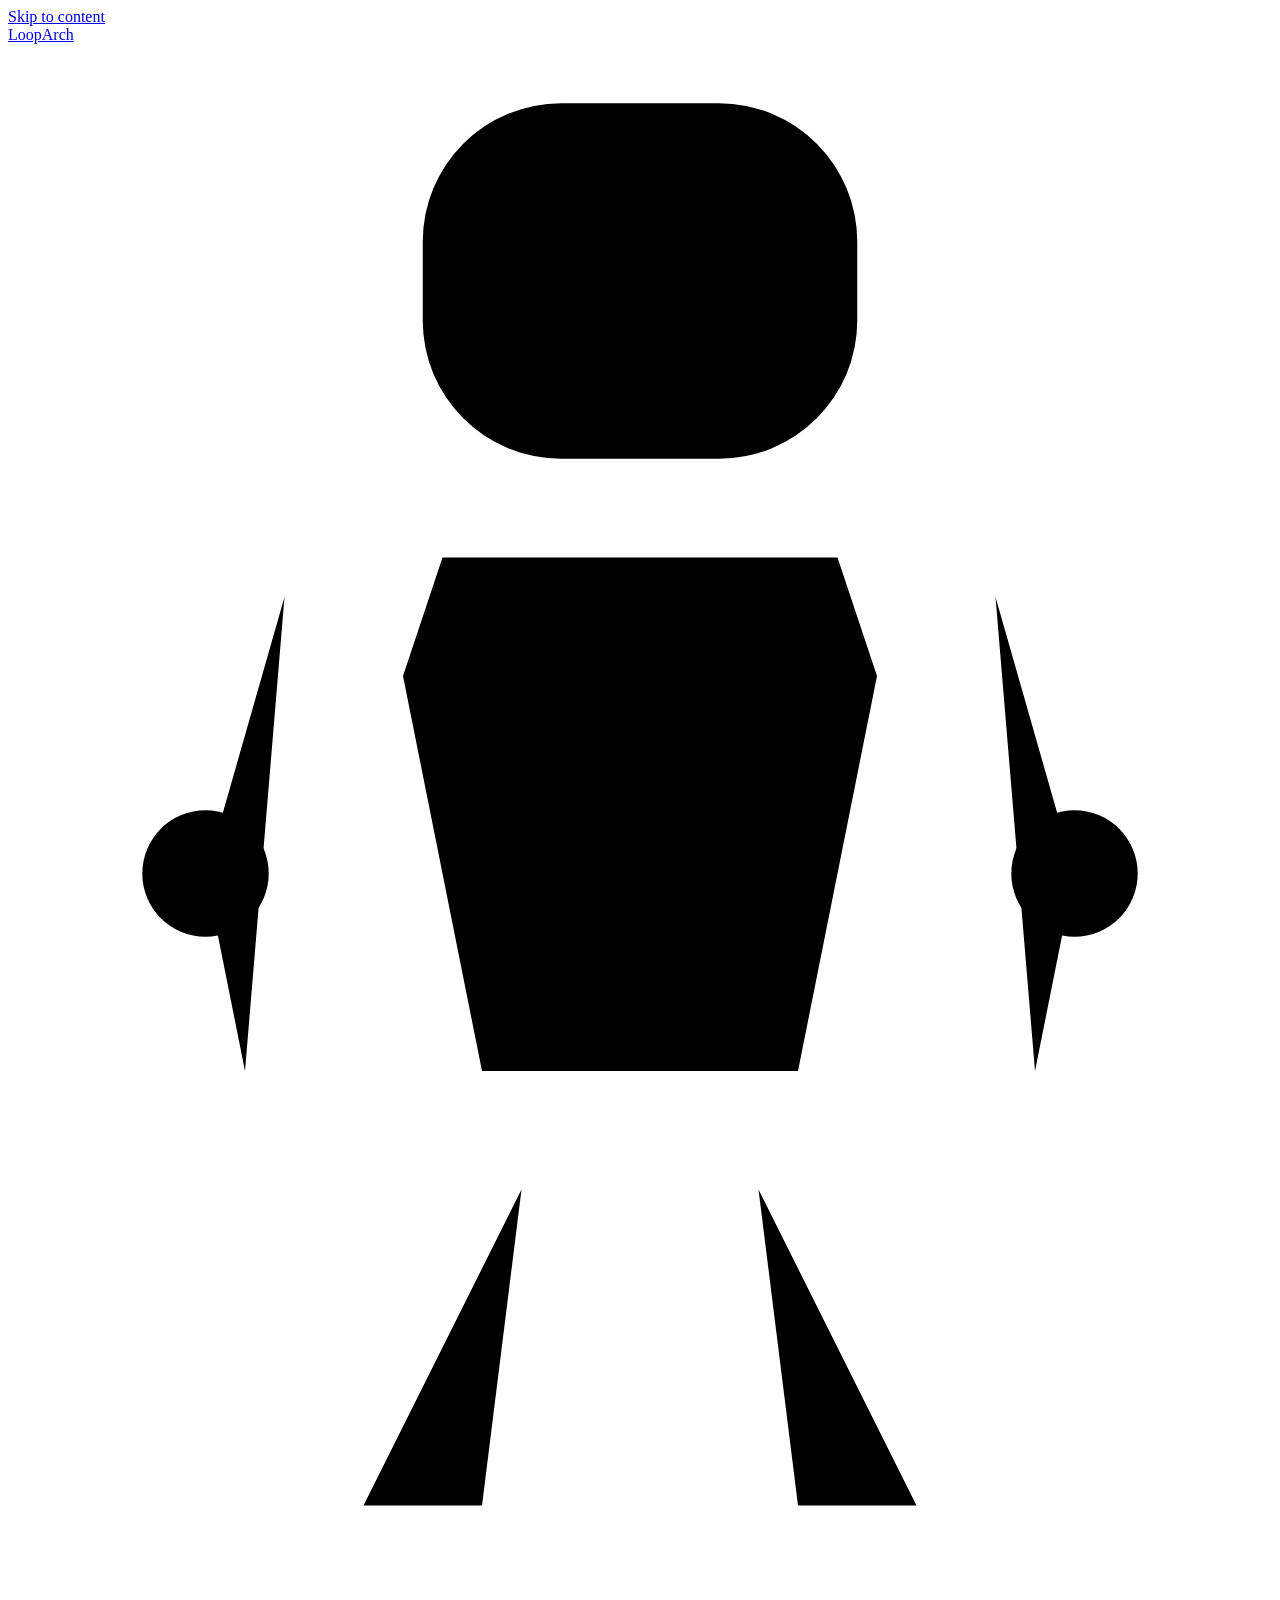
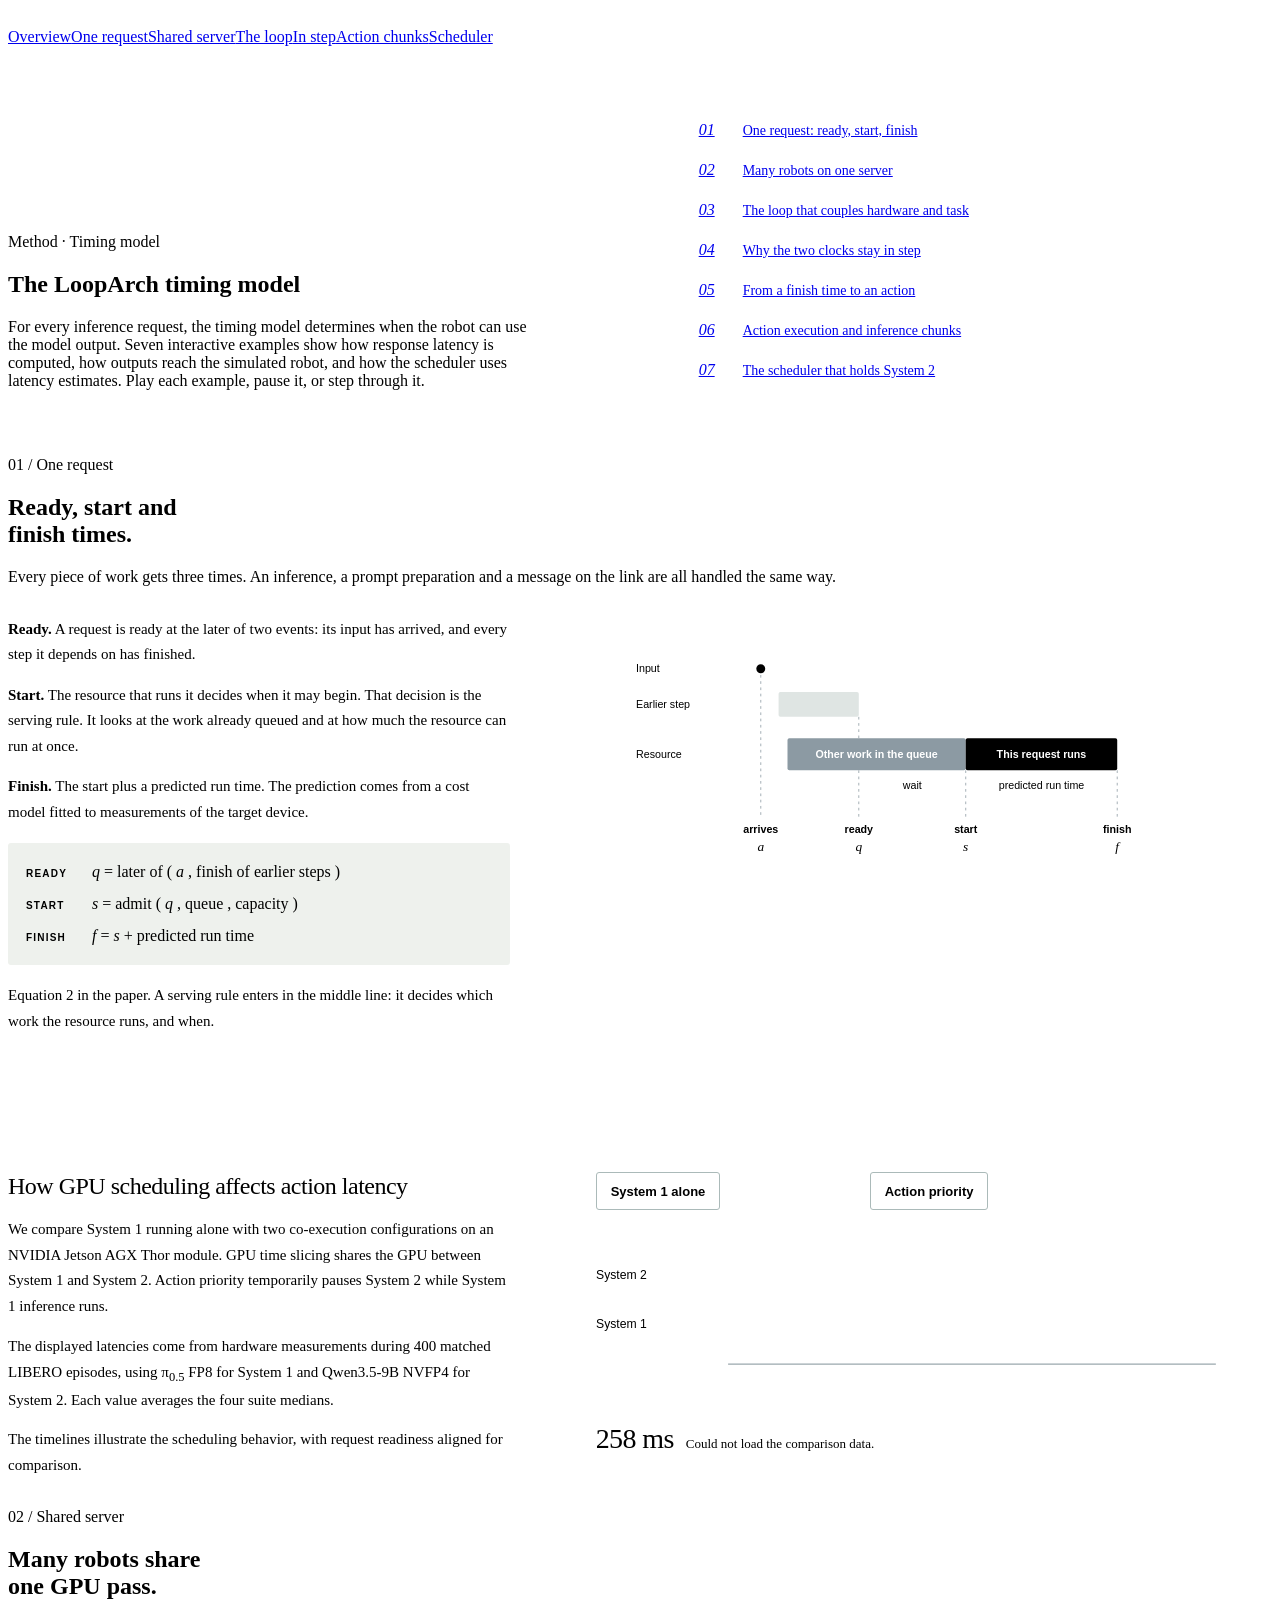
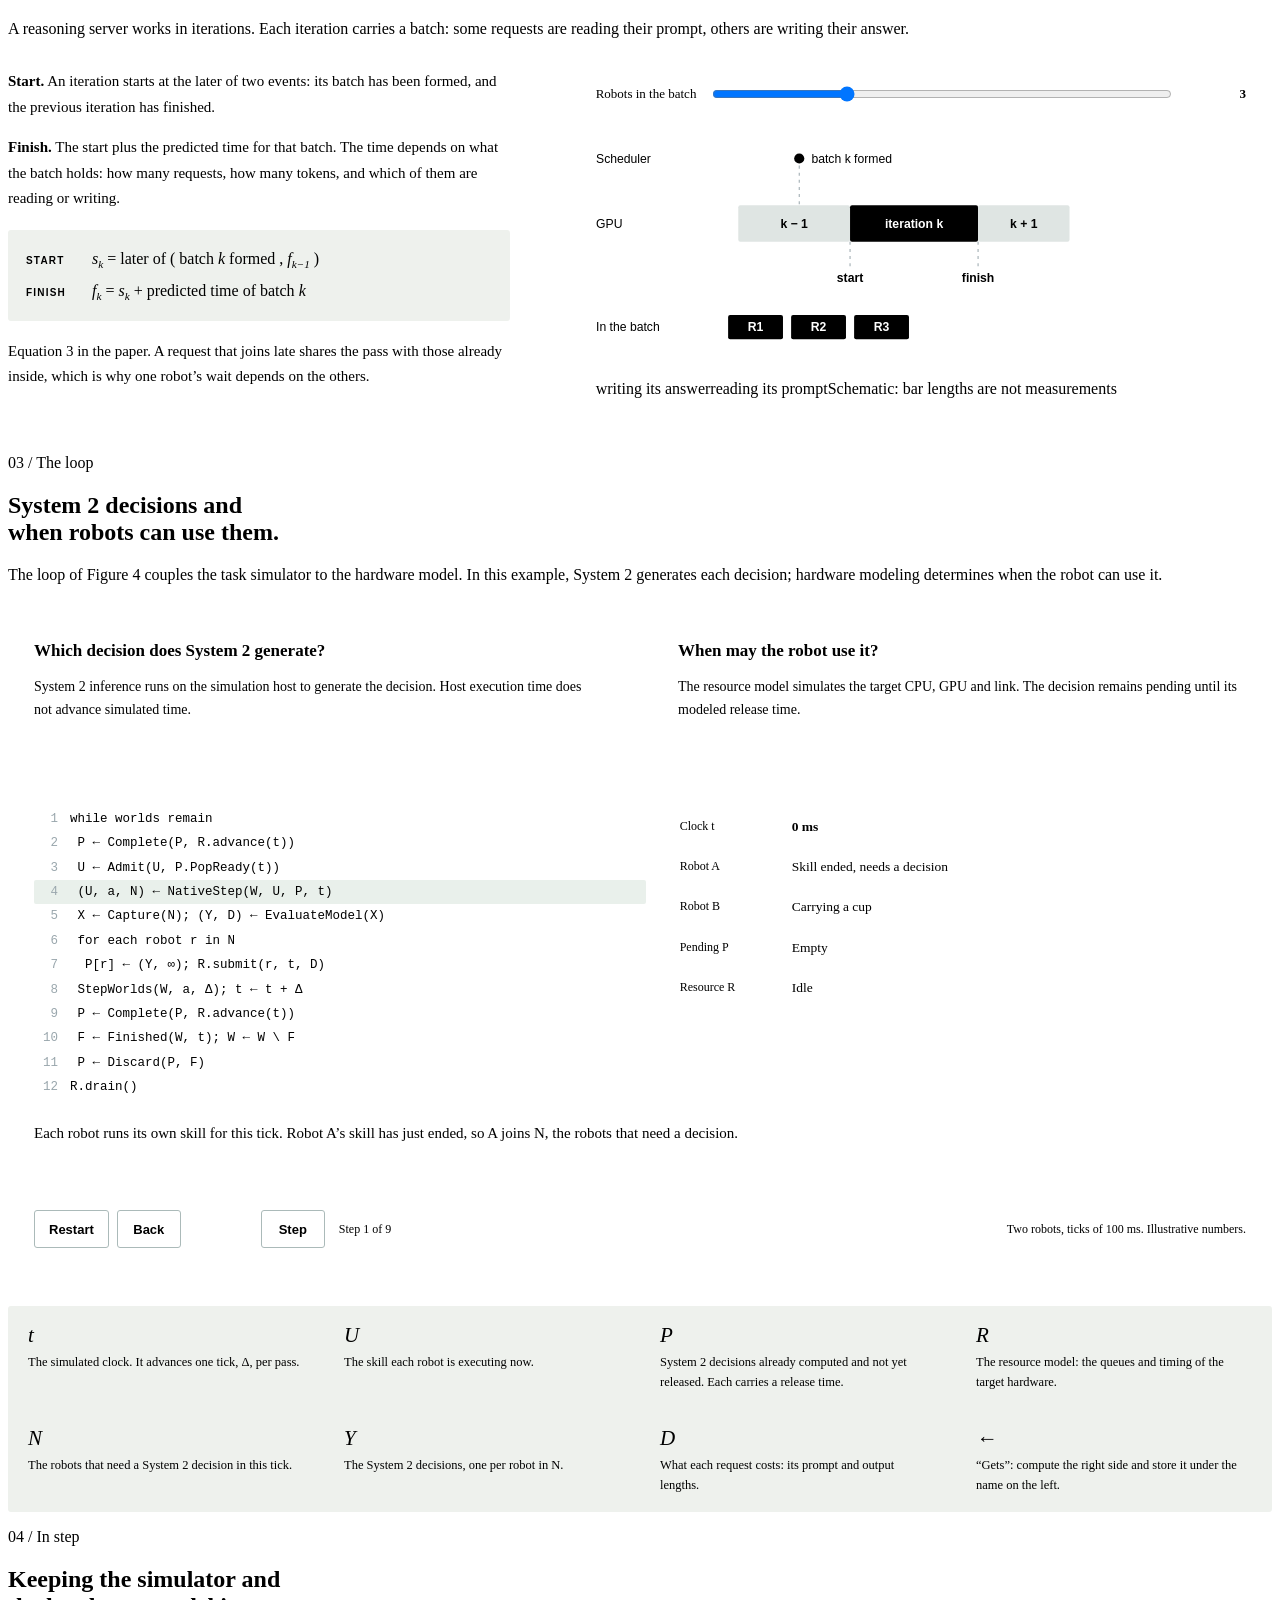
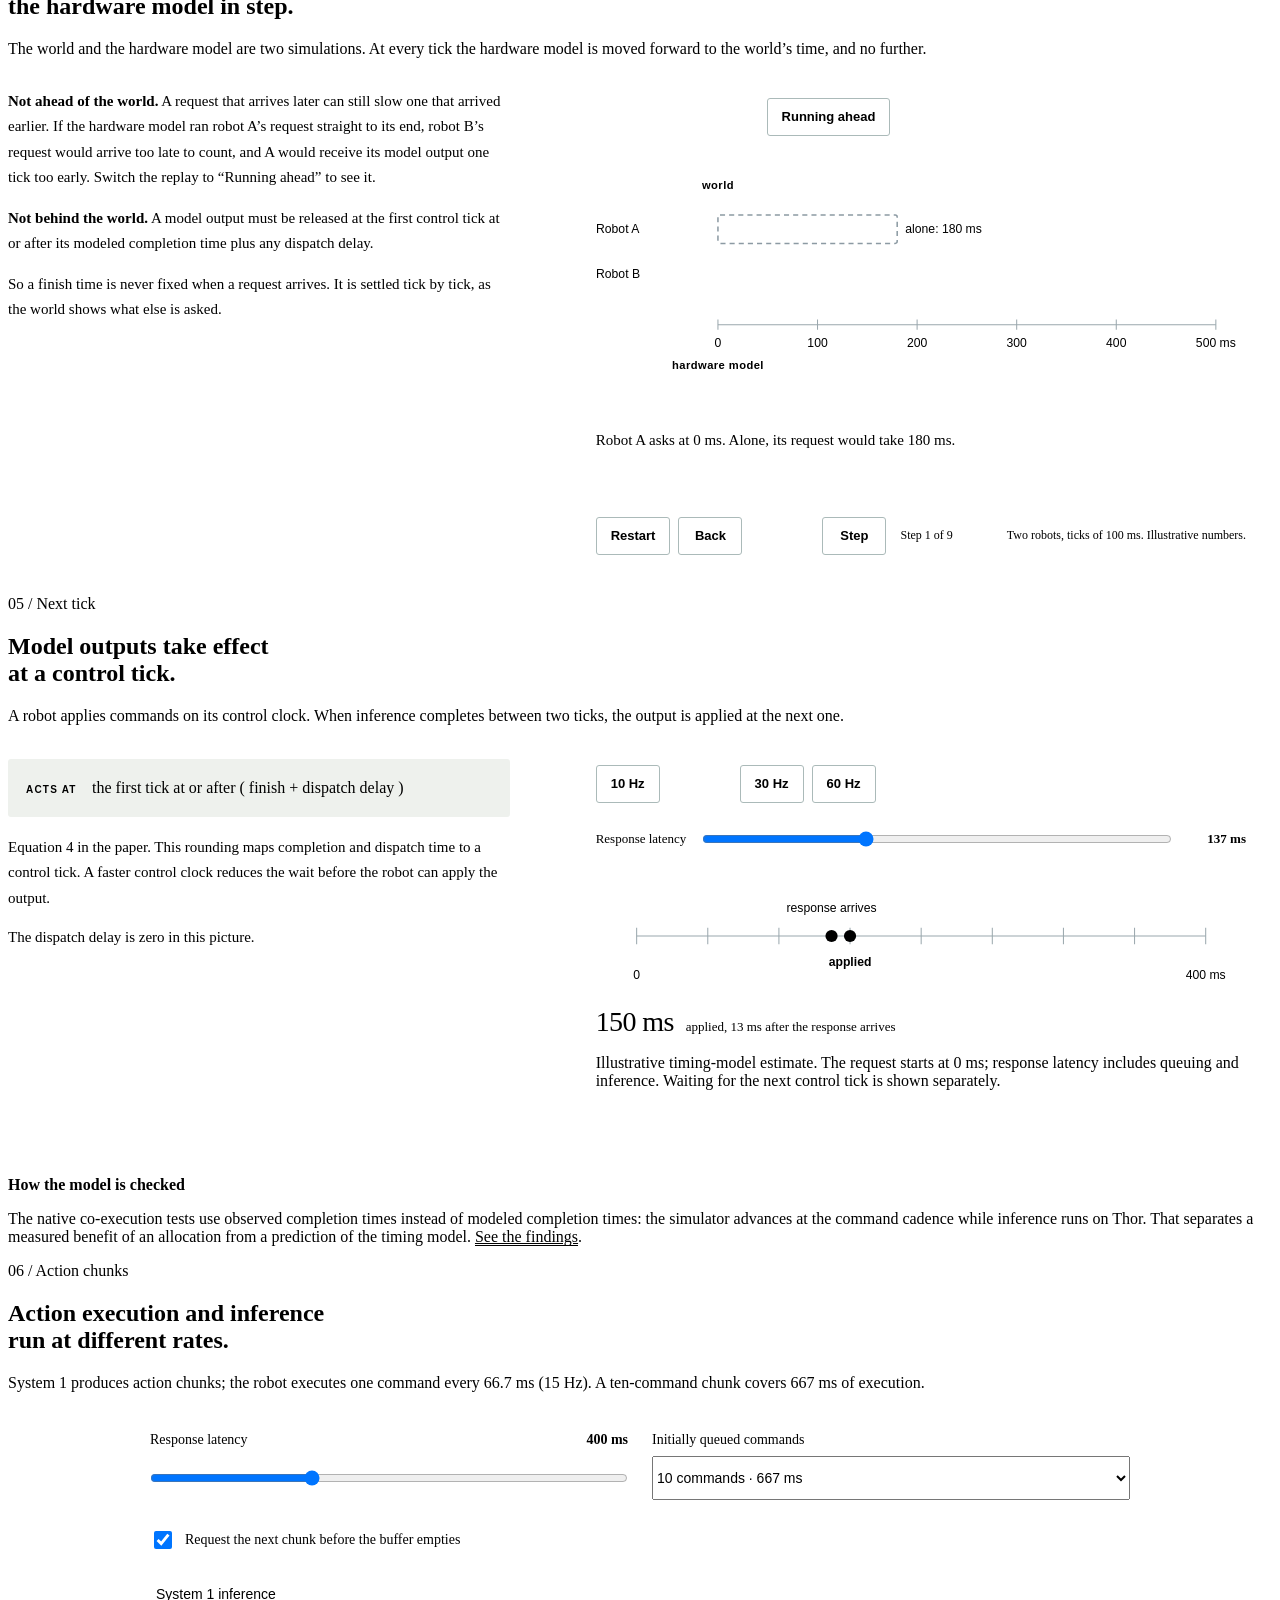
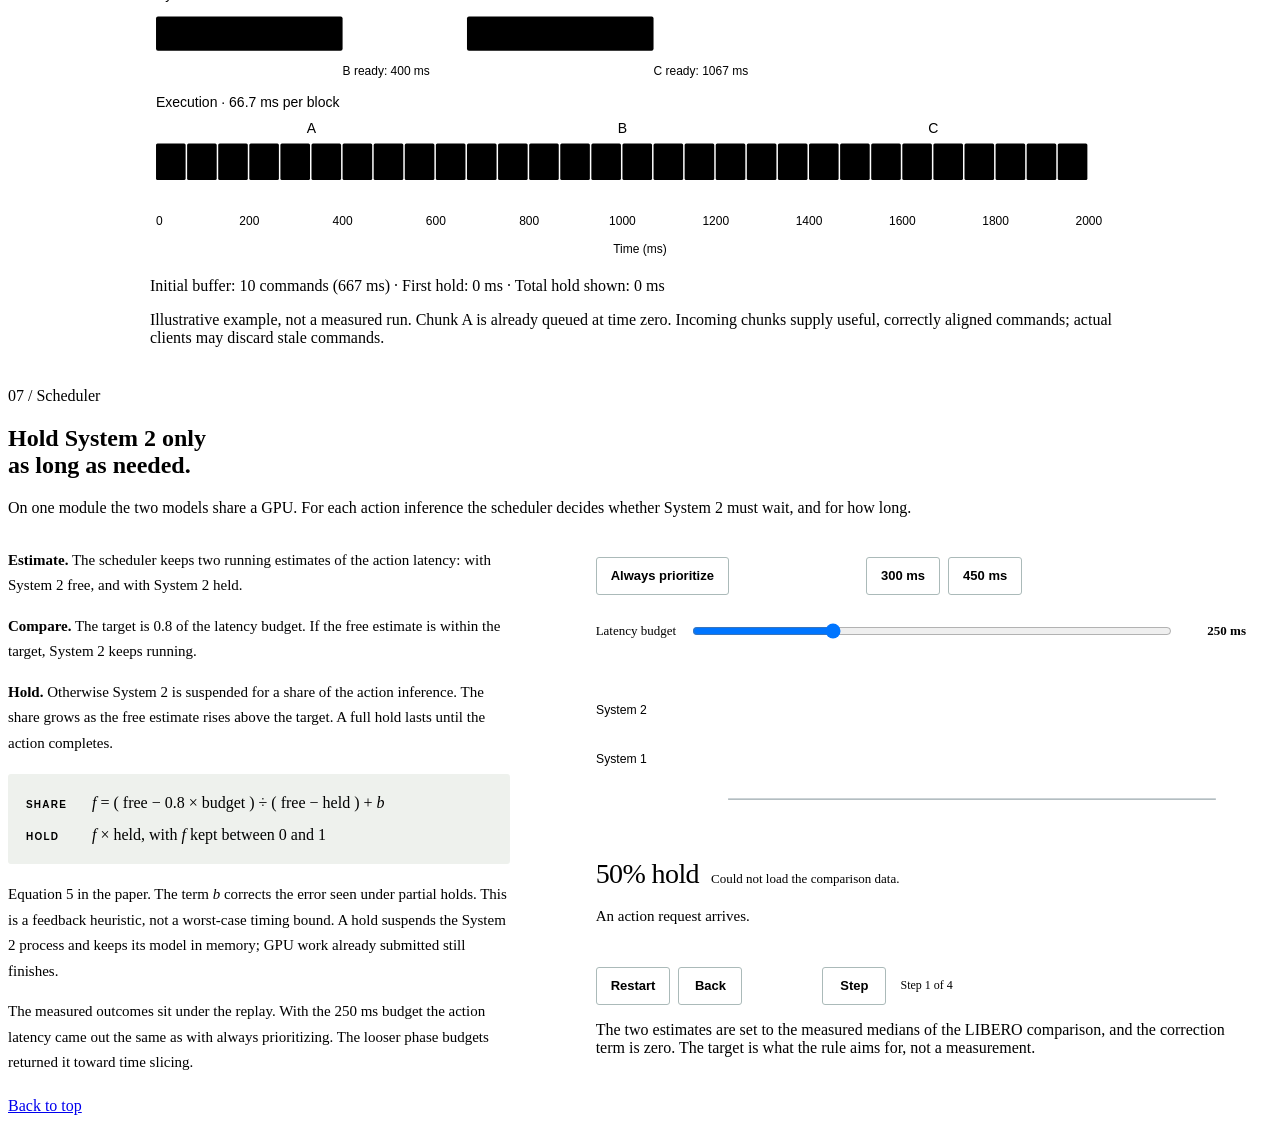
==== commit a1ae33c0: "Add interactive action chunk buffering visual" ====
--- a/model.html
+++ b/model.html
@@ -11,11 +11,11 @@
 </head>
 <body>
 <a class="skip" href="#main">Skip to content</a>
-<header class="masthead"><a class="wordmark" href="index.html">Loop<span>Arch</span><svg class="bot-icon humanoid-icon" viewBox="0 0 32 40" aria-hidden="true" focusable="false"><rect class="robot-shell" x="10.5" y="1.5" width="11" height="9" rx="3.5"/><rect class="robot-visor" x="12.5" y="4" width="7" height="3" rx="1.5"/><path class="robot-shell" d="M11 13h10l1 3-2 10h-8l-2-10z"/><path class="robot-chest" d="M13.5 16.5h5"/><path class="robot-limb" d="m7 14-2 7 1 5m19-12 2 7-1 5M13 29l-1 8H9m10-8 1 8h3"/><circle class="robot-joint" cx="5" cy="21" r="1.6"/><circle class="robot-joint" cx="27" cy="21" r="1.6"/><path class="robot-neck" d="M14 11.5h4"/></svg></a><nav aria-label="Main navigation"><a href="index.html">Overview</a><a href="#request">One request</a><a href="#shared">Shared server</a><a href="#loop">The loop</a><a href="#step">In step</a><a href="#scheduler">Scheduler</a></nav></header>
+<header class="masthead"><a class="wordmark" href="index.html">Loop<span>Arch</span><svg class="bot-icon humanoid-icon" viewBox="0 0 32 40" aria-hidden="true" focusable="false"><rect class="robot-shell" x="10.5" y="1.5" width="11" height="9" rx="3.5"/><rect class="robot-visor" x="12.5" y="4" width="7" height="3" rx="1.5"/><path class="robot-shell" d="M11 13h10l1 3-2 10h-8l-2-10z"/><path class="robot-chest" d="M13.5 16.5h5"/><path class="robot-limb" d="m7 14-2 7 1 5m19-12 2 7-1 5M13 29l-1 8H9m10-8 1 8h3"/><circle class="robot-joint" cx="5" cy="21" r="1.6"/><circle class="robot-joint" cx="27" cy="21" r="1.6"/><path class="robot-neck" d="M14 11.5h4"/></svg></a><nav aria-label="Main navigation"><a href="index.html">Overview</a><a href="#request">One request</a><a href="#shared">Shared server</a><a href="#loop">The loop</a><a href="#step">In step</a><a href="#chunks">Action chunks</a><a href="#scheduler">Scheduler</a></nav></header>
 <main id="main">
 <section class="page-hero">
-  <div><p class="eyebrow">Method · Timing model</p><h1>The LoopArch timing model</h1><p class="lead">For every inference request, the timing model determines when the robot can use the model output. Six interactive examples show how response latency is computed, how outputs reach the simulated robot, and how the scheduler uses latency estimates. Play each example, pause it, or step through it.</p></div>
-  <ol class="toc" aria-label="On this page"><li><a href="#request"><span>01</span>One request: ready, start, finish</a></li><li><a href="#shared"><span>02</span>Many robots on one server</a></li><li><a href="#loop"><span>03</span>The loop that couples hardware and task</a></li><li><a href="#step"><span>04</span>Why the two clocks stay in step</a></li><li><a href="#tick"><span>05</span>From a finish time to an action</a></li><li><a href="#scheduler"><span>06</span>The scheduler that holds System 2</a></li></ol>
+  <div><p class="eyebrow">Method · Timing model</p><h1>The LoopArch timing model</h1><p class="lead">For every inference request, the timing model determines when the robot can use the model output. Seven interactive examples show how response latency is computed, how outputs reach the simulated robot, and how the scheduler uses latency estimates. Play each example, pause it, or step through it.</p></div>
+  <ol class="toc" aria-label="On this page"><li><a href="#request"><span>01</span>One request: ready, start, finish</a></li><li><a href="#shared"><span>02</span>Many robots on one server</a></li><li><a href="#loop"><span>03</span>The loop that couples hardware and task</a></li><li><a href="#step"><span>04</span>Why the two clocks stay in step</a></li><li><a href="#tick"><span>05</span>From a finish time to an action</a></li><li><a href="#chunks"><span>06</span>Action execution and inference chunks</a></li><li><a href="#scheduler"><span>07</span>The scheduler that holds System 2</a></li></ol>
 </section>
 
 <section id="request" class="section">
@@ -207,8 +207,41 @@
   </div>
   <aside class="interpretation"><strong>How the model is checked</strong><p>The native co-execution tests use observed completion times instead of modeled completion times: the simulator advances at the command cadence while inference runs on Thor. That separates a measured benefit of an allocation from a prediction of the timing model. <a class="inline" href="index.html#findings">See the findings</a>.</p></aside>
 </section>
+<section id="chunks" class="section">
+  <div class="section-heading"><p class="eyebrow">06 / Action chunks</p><h2>Action execution and inference<br>run at different rates.</h2><p>System 1 produces action chunks; the robot executes one command every 66.7 ms (15 Hz). A ten-command chunk covers 667 ms of execution.</p></div>
+  <div class="panel chunk-panel">
+    <div id="chunk-cadence-15hz">
+      <div class="chunk-controls">
+        <label class="chunk-control" for="cc15-latency">
+          <span class="control-label"><span>Response latency</span><output id="cc15-latency-value">400 ms</output></span>
+          <input id="cc15-latency" type="range" min="0" max="1200" step="50" value="400">
+        </label>
+        <label class="chunk-control" for="cc15-buffer">Initially queued commands
+          <select id="cc15-buffer">
+            <option value="10">10 commands · 667 ms</option>
+            <option value="5">5 commands · 333 ms</option>
+            <option value="2">2 commands · 133 ms</option>
+            <option value="1">1 command · 67 ms</option>
+          </select>
+        </label>
+      </div>
+      <label class="chunk-prefetch">
+        <input id="cc15-prefetch" type="checkbox" checked>
+        <span>Request the next chunk before the buffer empties</span>
+      </label>
+      <div class="chart-wrap">
+        <svg id="cc15-chart" class="chunk-timeline" role="img" aria-labelledby="cc15-chart-title cc15-chart-desc">
+          <title id="cc15-chart-title">Inference chunks and command execution on the same time axis</title>
+          <desc id="cc15-chart-desc">Chunk A is already available at time zero. Each execution block lasts 66.7 milliseconds. Inference produces chunks B and C. Late arrivals create hold intervals.</desc>
+        </svg>
+      </div>
+      <div id="cc15-summary" class="note chunk-summary" aria-live="polite"></div>
+    </div>
+    <p class="note chunk-scope">Illustrative example, not a measured run. Chunk A is already queued at time zero. Incoming chunks supply useful, correctly aligned commands; actual clients may discard stale commands.</p>
+  </div>
+</section>
 <section id="scheduler" class="section">
-  <div class="section-heading"><p class="eyebrow">06 / Scheduler</p><h2>Hold System 2 only<br>as long as needed.</h2><p>On one module the two models share a GPU. For each action inference the scheduler decides whether System 2 must wait, and for how long.</p></div>
+  <div class="section-heading"><p class="eyebrow">07 / Scheduler</p><h2>Hold System 2 only<br>as long as needed.</h2><p>On one module the two models share a GPU. For each action inference the scheduler decides whether System 2 must wait, and for how long.</p></div>
   <div class="explain">
     <div class="prose">
       <p><strong>Estimate.</strong> The scheduler keeps two running estimates of the action latency: with System 2 free, and with System 2 held.</p>
--- a/model.css
+++ b/model.css
@@ -0,0 +1,140 @@
+/* Timing-model page. Loaded after style.css and uses its colour variables. */
+.page-hero{display:grid;grid-template-columns:1.1fr 1fr;gap:60px;align-items:end;padding:64px 0 50px;border-bottom:1px solid var(--line)}
+.page-hero .lead{max-width:520px;margin-bottom:0}
+.toc{list-style:none;margin:0;padding:0;border-top:1px solid var(--line)}
+.toc li{border-bottom:1px solid var(--line)}
+.toc a{display:flex;gap:18px;align-items:baseline;padding:11px 0;font-size:14px}
+.toc a:hover{color:var(--teal)}
+.toc span{font:italic 16px Georgia,serif;color:var(--teal);min-width:26px}
+
+.explain{display:grid;grid-template-columns:1fr 1.4fr;gap:60px;align-items:start}
+.explain.second{margin-top:54px;padding-top:46px;border-top:1px solid var(--line)}
+.prose p{font-size:15px;color:var(--muted);line-height:1.7;margin-bottom:14px}
+.prose p strong{color:var(--ink)}
+.prose h3{font-size:24px;font-weight:500;letter-spacing:-.5px;line-height:1.2;margin-bottom:16px}
+.prose .note{margin-top:0}
+
+.panel{background:white;border:1px solid var(--line);border-radius:3px;padding:24px 26px}
+.panel svg{display:block;width:100%;height:auto;overflow:visible}
+figure.panel figcaption{margin-top:12px}
+
+.eq{font-family:Georgia,serif;font-size:16px;line-height:2;margin:18px 0;padding:13px 18px;background:#eef1ed;border:1px solid var(--line);border-radius:3px;color:var(--ink)}
+.eq .lab{font:700 10px Arial,Helvetica,sans-serif;color:var(--teal);letter-spacing:.12em;text-transform:uppercase;display:inline-block;min-width:62px}
+.eq var{font-style:italic}
+.eq sub{font-size:.7em}
+
+.seg{display:flex;flex-wrap:wrap;gap:8px;margin-bottom:20px}
+.seg button,.step-controls button{font:600 13px Arial,Helvetica,sans-serif;color:var(--ink);background:var(--paper);border:1px solid #abbab9;border-radius:3px;padding:9px 14px;min-block-size:38px;cursor:pointer}
+.seg button:hover,.step-controls button:hover{border-color:var(--teal);color:var(--teal)}
+.seg button[aria-pressed="true"]{background:var(--ink);border-color:var(--ink);color:white}
+button:focus-visible,input:focus-visible{outline:3px solid var(--orange);outline-offset:3px}
+
+.slider{display:flex;align-items:center;gap:14px;margin:0 0 18px;font-size:13px;color:var(--muted)}
+.slider input{flex:1;min-block-size:28px;accent-color:var(--teal)}
+.slider output{font-weight:700;color:var(--ink);min-width:58px;text-align:right}
+
+.readout{display:flex;align-items:baseline;gap:12px;margin-top:14px;font-size:13px;color:var(--muted)}
+.readout strong{font-size:28px;font-weight:500;letter-spacing:-.6px;color:var(--ink);white-space:nowrap}
+
+.d-lab{font:12px Arial,Helvetica,sans-serif;fill:var(--muted)}
+.d-strong{font:700 12px Arial,Helvetica,sans-serif;fill:var(--ink)}
+.d-in{font:700 12px Arial,Helvetica,sans-serif;fill:white}
+.d-sym{font:italic 15px Georgia,serif;fill:var(--teal)}
+.d-axis{stroke:#9aa7ad;stroke-width:1}
+.d-guide{stroke:#9aa7ad;stroke-width:1;stroke-dasharray:3 4}
+.f-s1{fill:var(--teal)}
+.f-s2{fill:#8c9aa3}
+.f-old{fill:#dfe5e3}
+.f-held{fill:none;stroke:#8c9aa3;stroke-width:1.5;stroke-dasharray:5 4}
+
+.two{display:grid;grid-template-columns:1fr 1fr;gap:24px;margin-bottom:24px}
+.two h3{font-size:17px;font-weight:600;margin-bottom:8px}
+.two p{font-size:14px;color:var(--muted);line-height:1.65}
+
+.stepper{display:grid;grid-template-columns:1.08fr 1fr;gap:34px;align-items:start}
+.code{list-style:none;margin:0;padding:0;counter-reset:ln;font:12.5px/1.95 ui-monospace,SFMono-Regular,Menlo,Consolas,monospace;overflow-x:auto}
+.code li{counter-increment:ln;white-space:pre;color:var(--muted);padding-right:10px;border-radius:2px}
+.code li::before{content:counter(ln);display:inline-block;width:24px;margin-right:12px;text-align:right;color:#9aa7ad}
+.code li.on{background:#e9f0eb;color:var(--ink);box-shadow:inset 3px 0 0 var(--teal)}
+.state{margin:0}
+.state div{display:grid;grid-template-columns:100px 1fr;gap:12px;padding:10px 0;border-bottom:1px solid var(--line);font-size:13.5px;line-height:1.5}
+.state dt{font-size:12px;color:var(--muted)}
+.state dd{margin:0}
+.step-note{font-size:15px;line-height:1.65;min-height:5em;margin:22px 0 14px;max-width:820px}
+.step-controls{display:flex;flex-wrap:wrap;align-items:center;gap:12px;font-size:12px;color:var(--muted)}
+.step-controls .illus{margin-left:auto}
+
+.glossary{display:grid;grid-template-columns:repeat(4,1fr);margin:34px 0 0;background:#eef1ed;border:1px solid var(--line);border-radius:3px}
+.glossary div{padding:17px 20px;border-right:1px solid var(--line);border-bottom:1px solid var(--line)}
+.glossary div:nth-child(4n){border-right:0}
+.glossary div:nth-last-child(-n+4){border-bottom:0}
+.glossary dt{font:italic 21px Georgia,serif;color:var(--teal)}
+.glossary dd{margin:5px 0 0;font-size:12.5px;line-height:1.55;color:var(--muted)}
+
+a.inline{color:var(--teal);border-bottom:1px solid currentColor}
+#tick .interpretation{margin-top:46px;border-top:1px solid var(--line)}
+
+@media(max-width:900px){
+  .page-hero,.explain,.stepper{grid-template-columns:1fr;gap:28px}
+  .glossary{grid-template-columns:repeat(2,1fr)}
+  .glossary div:nth-child(4n){border-right:1px solid var(--line)}
+  .glossary div:nth-child(2n){border-right:0}
+  .glossary div:nth-last-child(-n+4){border-bottom:1px solid var(--line)}
+  .glossary div:nth-last-child(-n+2){border-bottom:0}
+}
+@media(max-width:600px){
+  .page-hero{padding:40px 0 34px}
+  .two{grid-template-columns:1fr}
+  .panel{padding:18px;overflow-x:auto}
+  .panel svg{min-width:540px}
+  .readout{flex-wrap:wrap;gap:4px 12px}
+  .step-controls .illus{margin-left:0;flex-basis:100%}
+}
+@media(pointer:coarse){.seg button,.step-controls button{min-block-size:44px}}
+
+/* Replays: play, pause and step. */
+.replay{display:flex;flex-wrap:wrap;align-items:center;gap:8px;font-size:12px;color:var(--muted)}
+.replay button{font:600 13px Arial,Helvetica,sans-serif;color:var(--ink);background:var(--paper);border:1px solid #abbab9;border-radius:3px;padding:9px 14px;min-block-size:38px;min-inline-size:64px;cursor:pointer}
+.replay button:hover{border-color:var(--teal);color:var(--teal)}
+.replay button.primary{background:var(--ink);border-color:var(--ink);color:white}
+.replay button.primary:hover{background:var(--teal);border-color:var(--teal);color:white}
+.replay .replay-pos{margin-left:6px}
+.replay .illus{margin-left:auto}
+.step-note.short{min-height:3.4em;margin:14px 0 12px}
+.f-proj{fill:none;stroke:#8c9aa3;stroke-width:1.5;stroke-dasharray:5 4}
+.d-clock{font:700 11px Arial,Helvetica,sans-serif;letter-spacing:.04em}
+.grow{transform-box:fill-box;transform-origin:left center}
+.measured{display:grid;grid-template-columns:repeat(4,1fr);margin:16px 0 0;border:1px solid var(--line);border-radius:3px;background:#eef1ed}
+.measured div{padding:12px 14px;border-right:1px solid var(--line)}
+.measured div:last-child{border-right:0}
+.measured dt{font-size:11px;color:var(--muted);line-height:1.4}
+.measured dd{margin:4px 0 0;font-size:19px;font-weight:500;letter-spacing:-.3px}
+.measured div.on{background:#dfeae4}
+@media(prefers-reduced-motion:no-preference){.slide{transition:transform .45s ease}.grow{transition:transform .45s ease}}
+@media(max-width:600px){.replay .illus{margin-left:0;flex-basis:100%}.measured{grid-template-columns:repeat(2,1fr)}.measured div:nth-child(2n){border-right:0}.measured div:nth-child(-n+2){border-bottom:1px solid var(--line)}}
+@media(pointer:coarse){.replay button{min-block-size:44px}}
+.halo{paint-order:stroke;stroke:white;stroke-width:5px;stroke-linejoin:round}
+
+/* Action chunks: native controls and a timeline sized to its actual container. */
+#chunk-cadence-15hz{display:grid;gap:18px;max-width:980px;margin:auto}
+#chunk-cadence-15hz .chunk-controls{display:grid;grid-template-columns:1fr 1fr;gap:24px;align-items:end}
+#chunk-cadence-15hz .chunk-control{display:grid;gap:8px;font-size:14px;color:var(--muted);min-width:0}
+#chunk-cadence-15hz .control-label{display:flex;justify-content:space-between;gap:12px}
+#chunk-cadence-15hz output{font-weight:600;color:var(--ink);font-variant-numeric:tabular-nums}
+#chunk-cadence-15hz input[type="range"]{width:100%;min-height:44px;accent-color:var(--teal);margin:0}
+#chunk-cadence-15hz select{font-size:14px;min-height:44px;min-width:0}
+#chunk-cadence-15hz .chunk-prefetch{display:flex;gap:10px;align-items:center;font-size:14px;min-height:44px}
+#chunk-cadence-15hz input[type="checkbox"]{accent-color:var(--teal);width:18px;height:18px;flex-shrink:0}
+#chunk-cadence-15hz .chart-wrap{min-width:0}
+#chunk-cadence-15hz .chunk-timeline{display:block;width:100%;min-width:0;overflow:visible}
+#chunk-cadence-15hz .chunk-timeline text{fill:var(--ink);font:14px Arial,Helvetica,sans-serif}
+#chunk-cadence-15hz .chunk-timeline .chunk-small{font-size:12px}
+#chunk-cadence-15hz .axis{stroke:var(--line);stroke-width:1}
+#chunk-cadence-15hz .arrival{stroke:var(--muted);stroke-width:1;stroke-dasharray:3 3}
+#chunk-cadence-15hz .queued{fill:color-mix(in srgb,var(--teal) 24%,white)}
+#chunk-cadence-15hz .incoming{fill:color-mix(in srgb,var(--blue) 28%,white)}
+#chunk-cadence-15hz .computing{fill:color-mix(in srgb,var(--blue) 18%,white)}
+#chunk-cadence-15hz .holding{fill:color-mix(in srgb,var(--orange) 22%,white)}
+#chunk-cadence-15hz .chunk-summary{margin:0;font-variant-numeric:tabular-nums}
+.chunk-scope{max-width:980px;margin:16px auto 0}
+@media(max-width:600px){#chunk-cadence-15hz .chunk-controls{grid-template-columns:1fr;gap:16px}.chunk-panel{overflow-x:visible}}
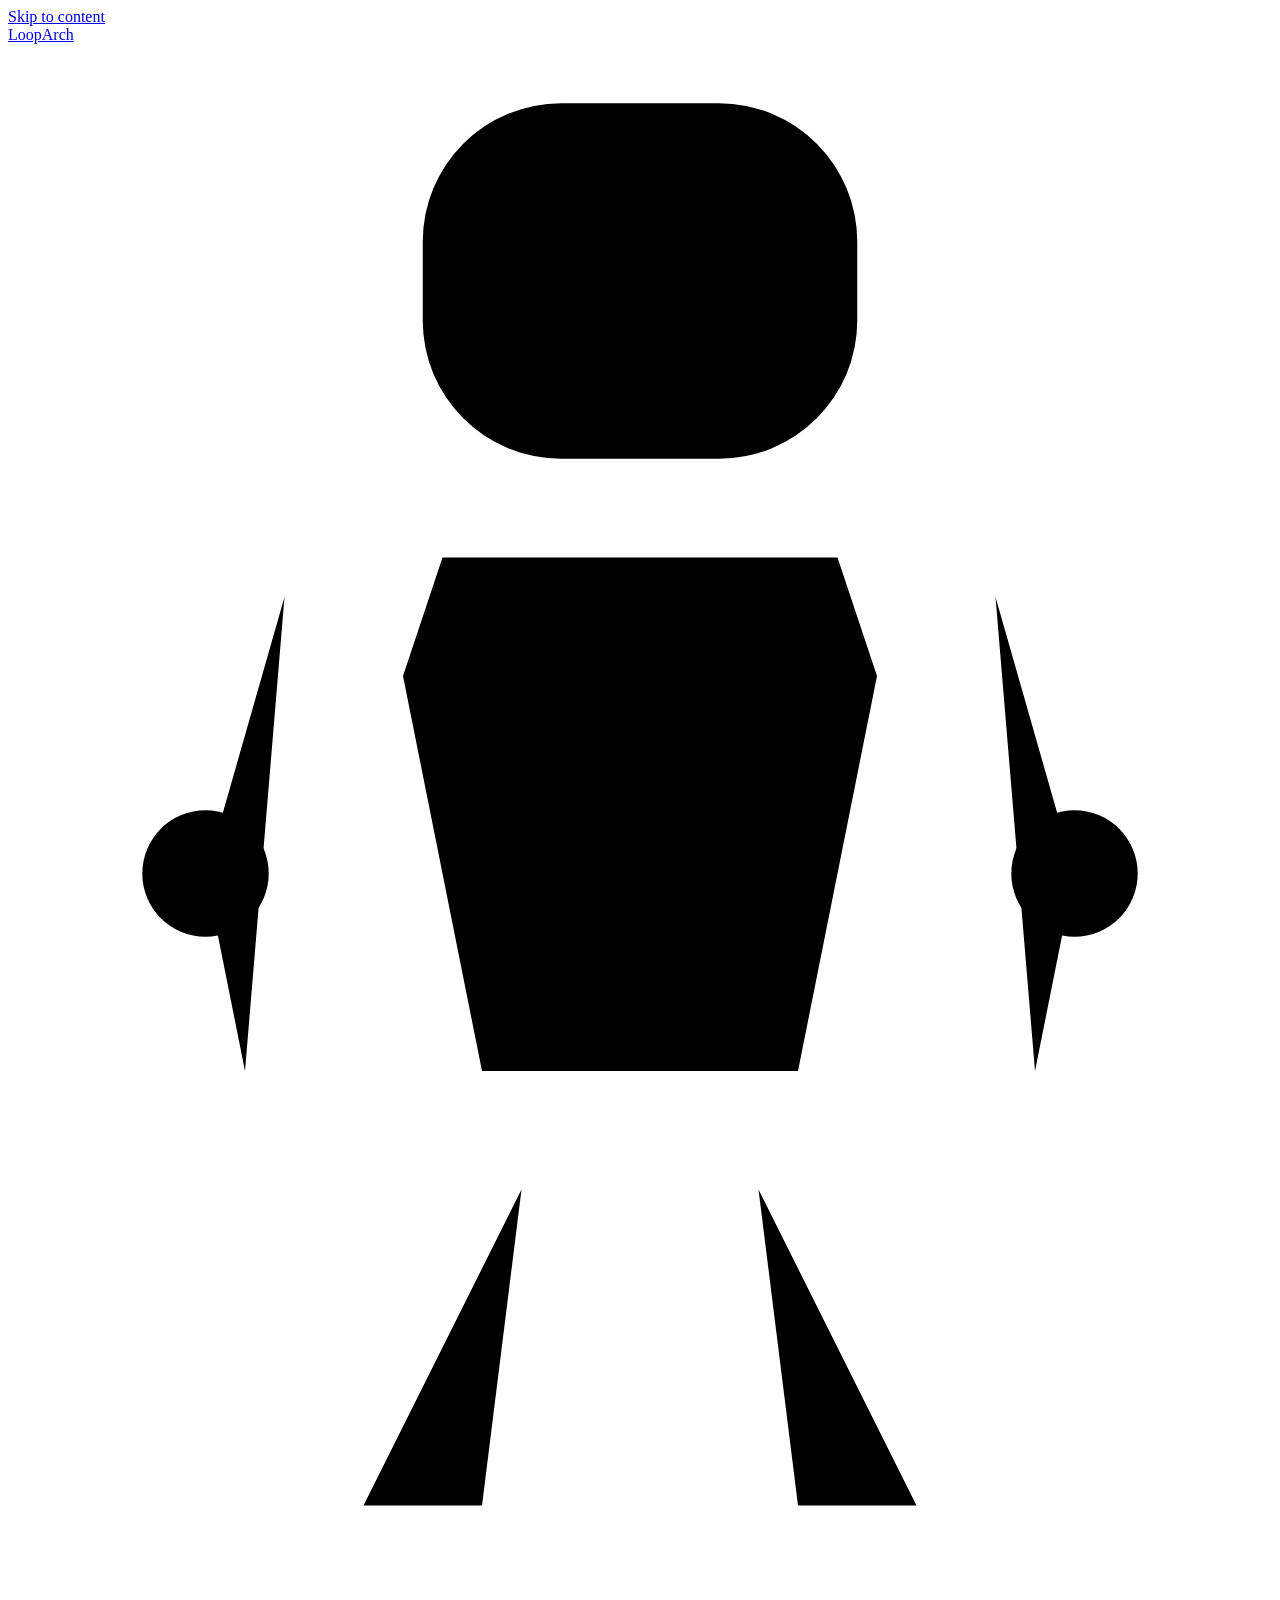
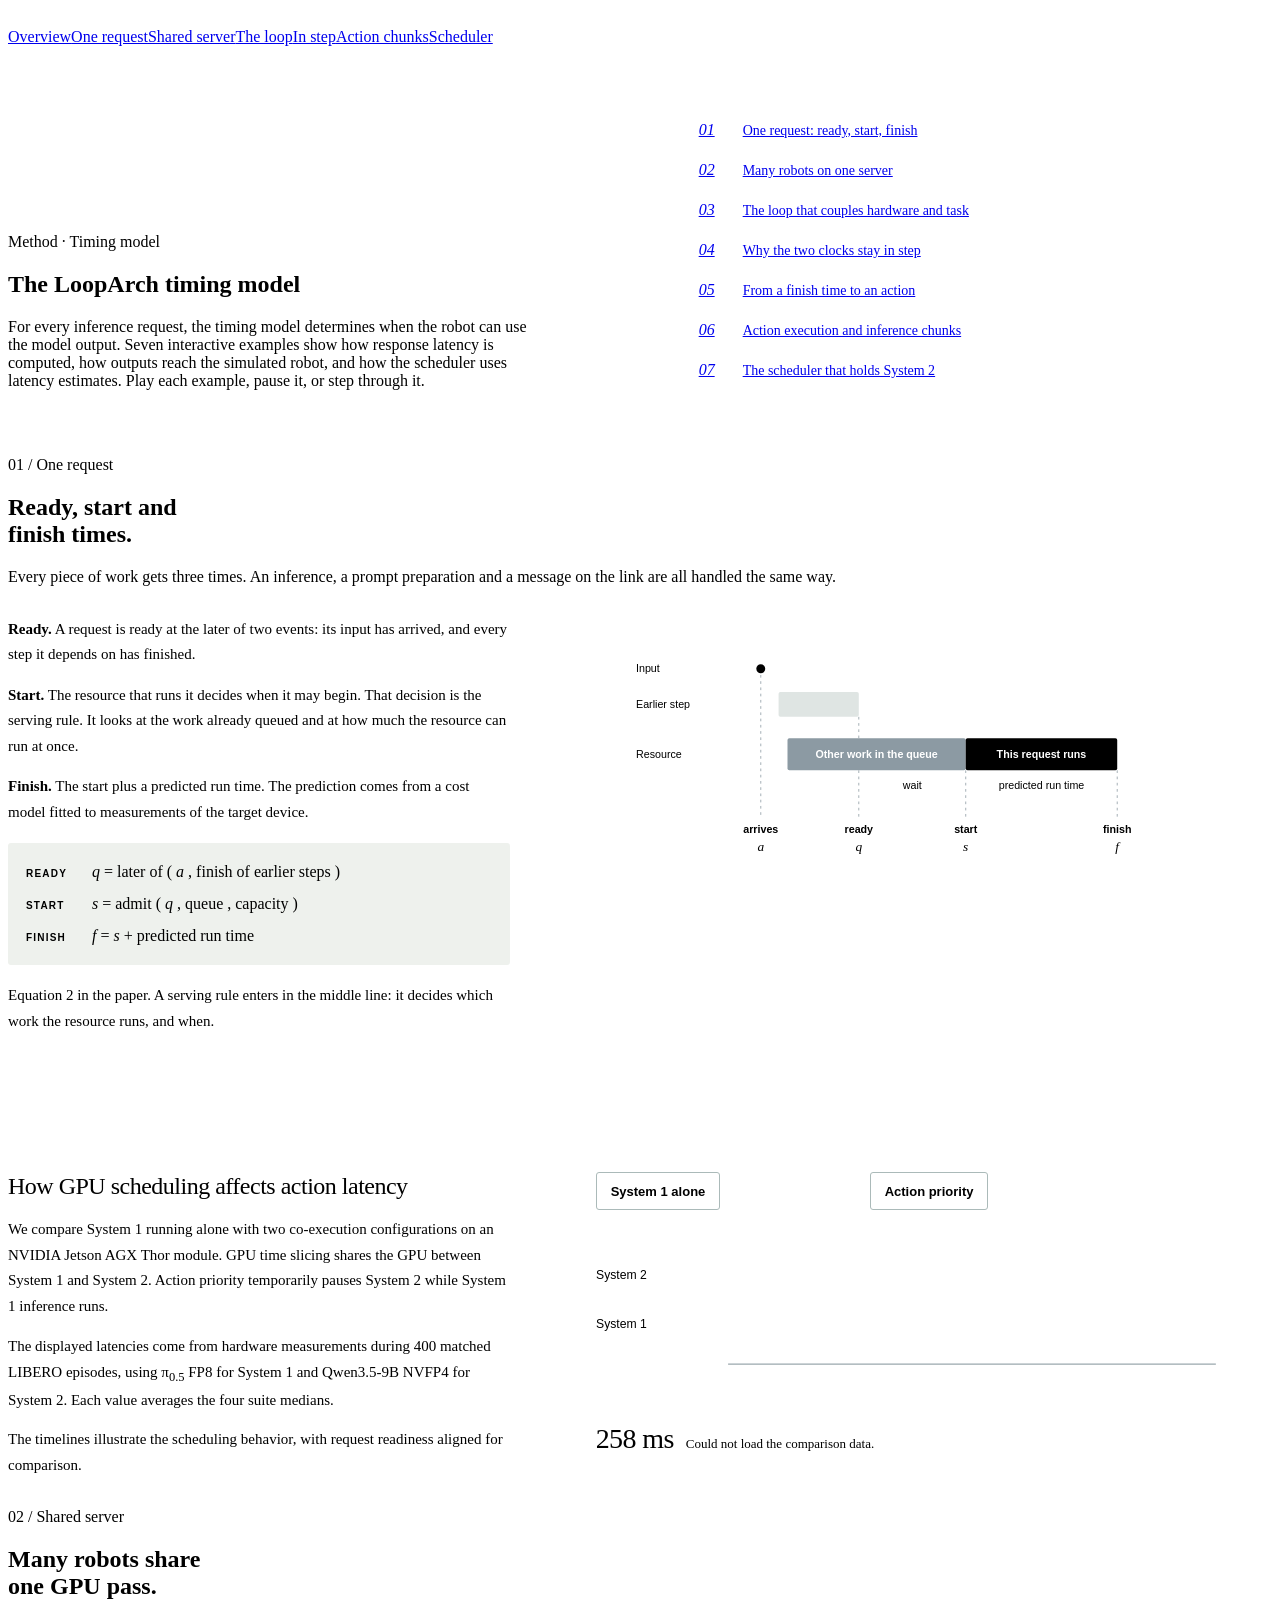
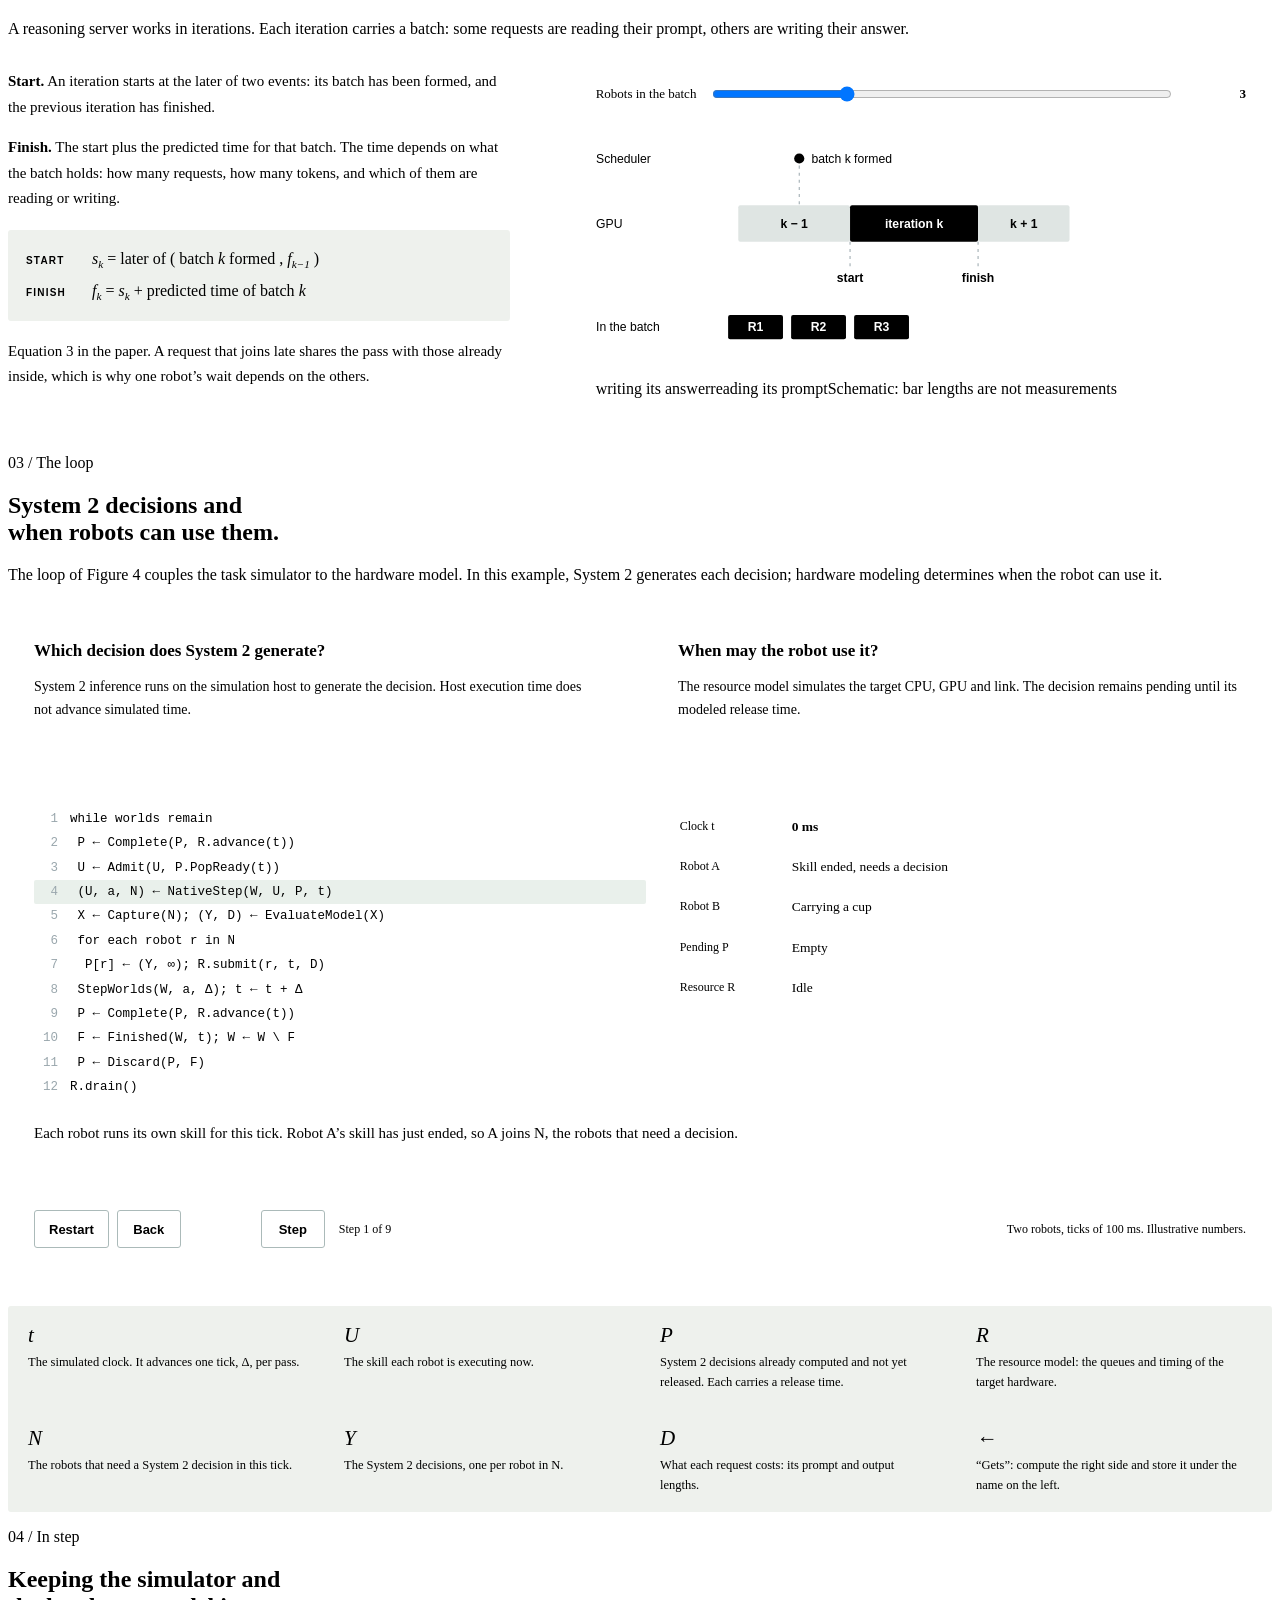
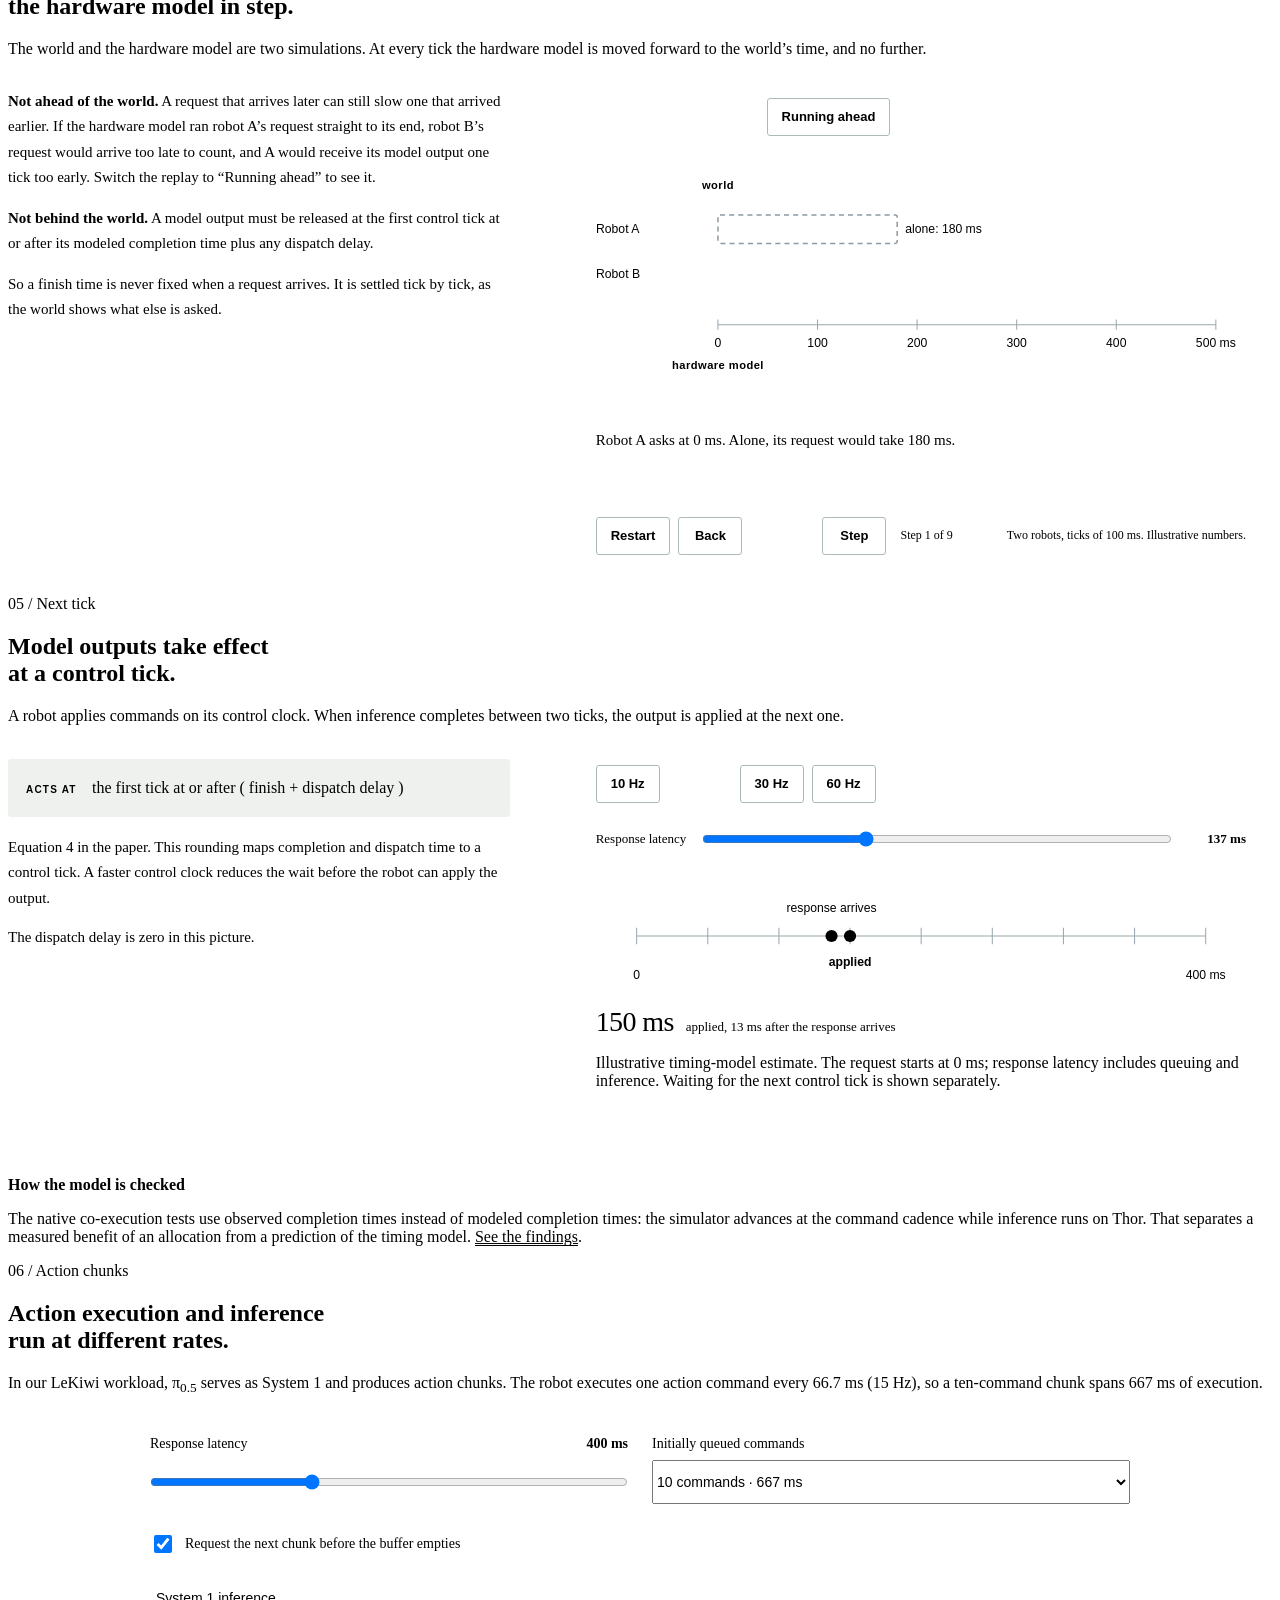
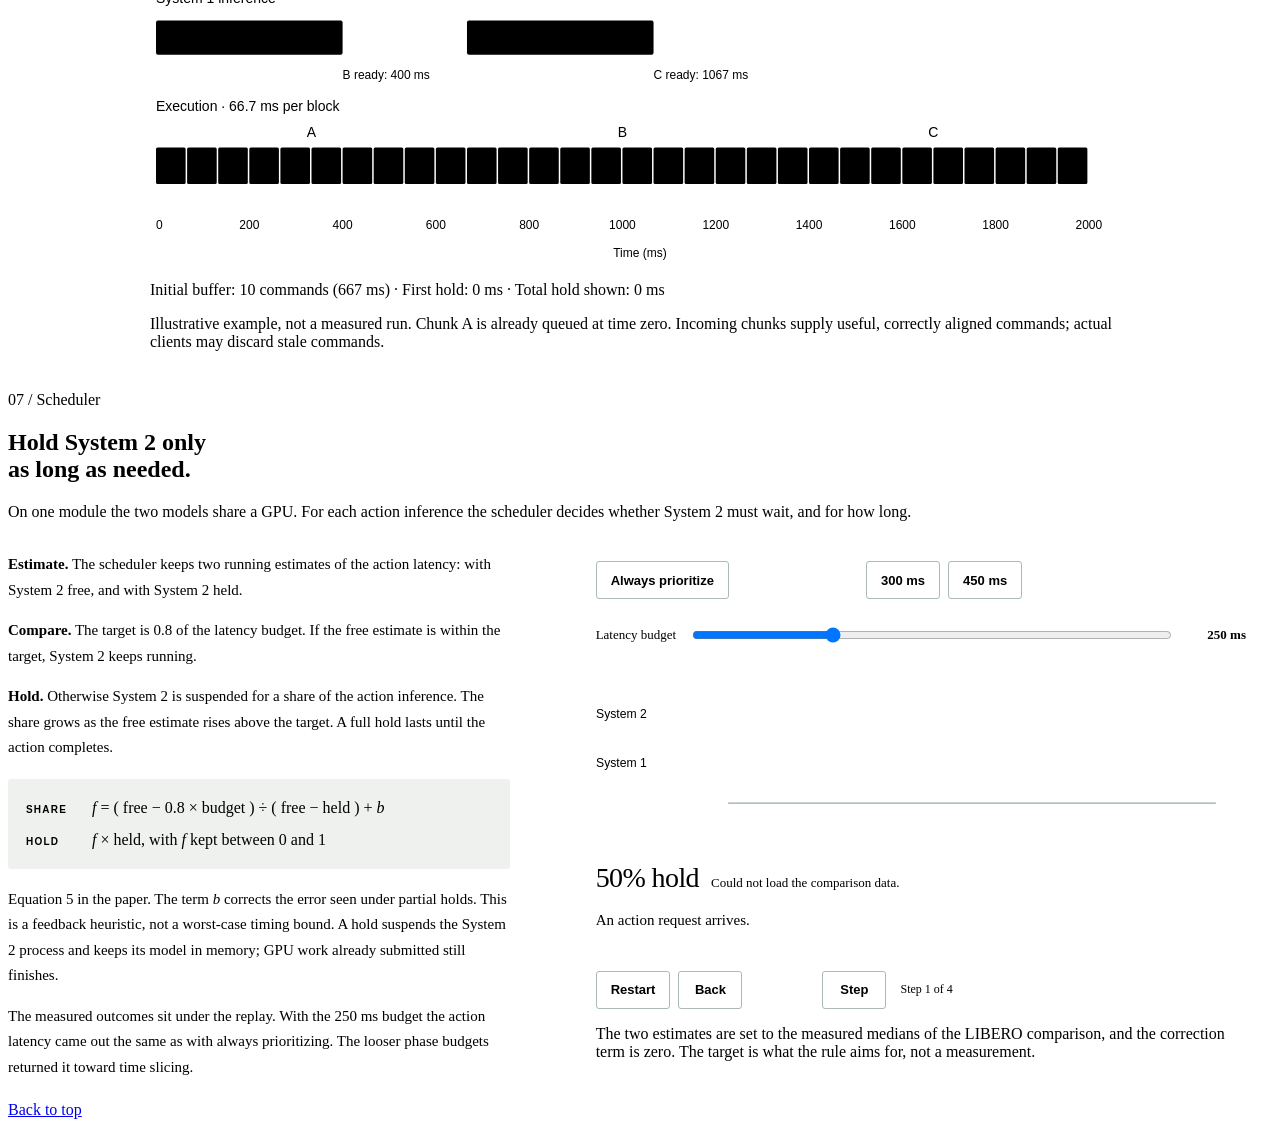
==== commit d86b2a51: "Clarify LeKiwi and pi0.5 scope in action chunk timing example" ====
--- a/model.html
+++ b/model.html
@@ -208,7 +208,7 @@
   <aside class="interpretation"><strong>How the model is checked</strong><p>The native co-execution tests use observed completion times instead of modeled completion times: the simulator advances at the command cadence while inference runs on Thor. That separates a measured benefit of an allocation from a prediction of the timing model. <a class="inline" href="index.html#findings">See the findings</a>.</p></aside>
 </section>
 <section id="chunks" class="section">
-  <div class="section-heading"><p class="eyebrow">06 / Action chunks</p><h2>Action execution and inference<br>run at different rates.</h2><p>System 1 produces action chunks; the robot executes one command every 66.7 ms (15 Hz). A ten-command chunk covers 667 ms of execution.</p></div>
+  <div class="section-heading"><p class="eyebrow">06 / Action chunks</p><h2>Action execution and inference<br>run at different rates.</h2><p>In our LeKiwi workload, π<sub>0.5</sub> serves as System 1 and produces action chunks. The robot executes one action command every 66.7 ms (15 Hz), so a ten-command chunk spans 667 ms of execution.</p></div>
   <div class="panel chunk-panel">
     <div id="chunk-cadence-15hz">
       <div class="chunk-controls">
